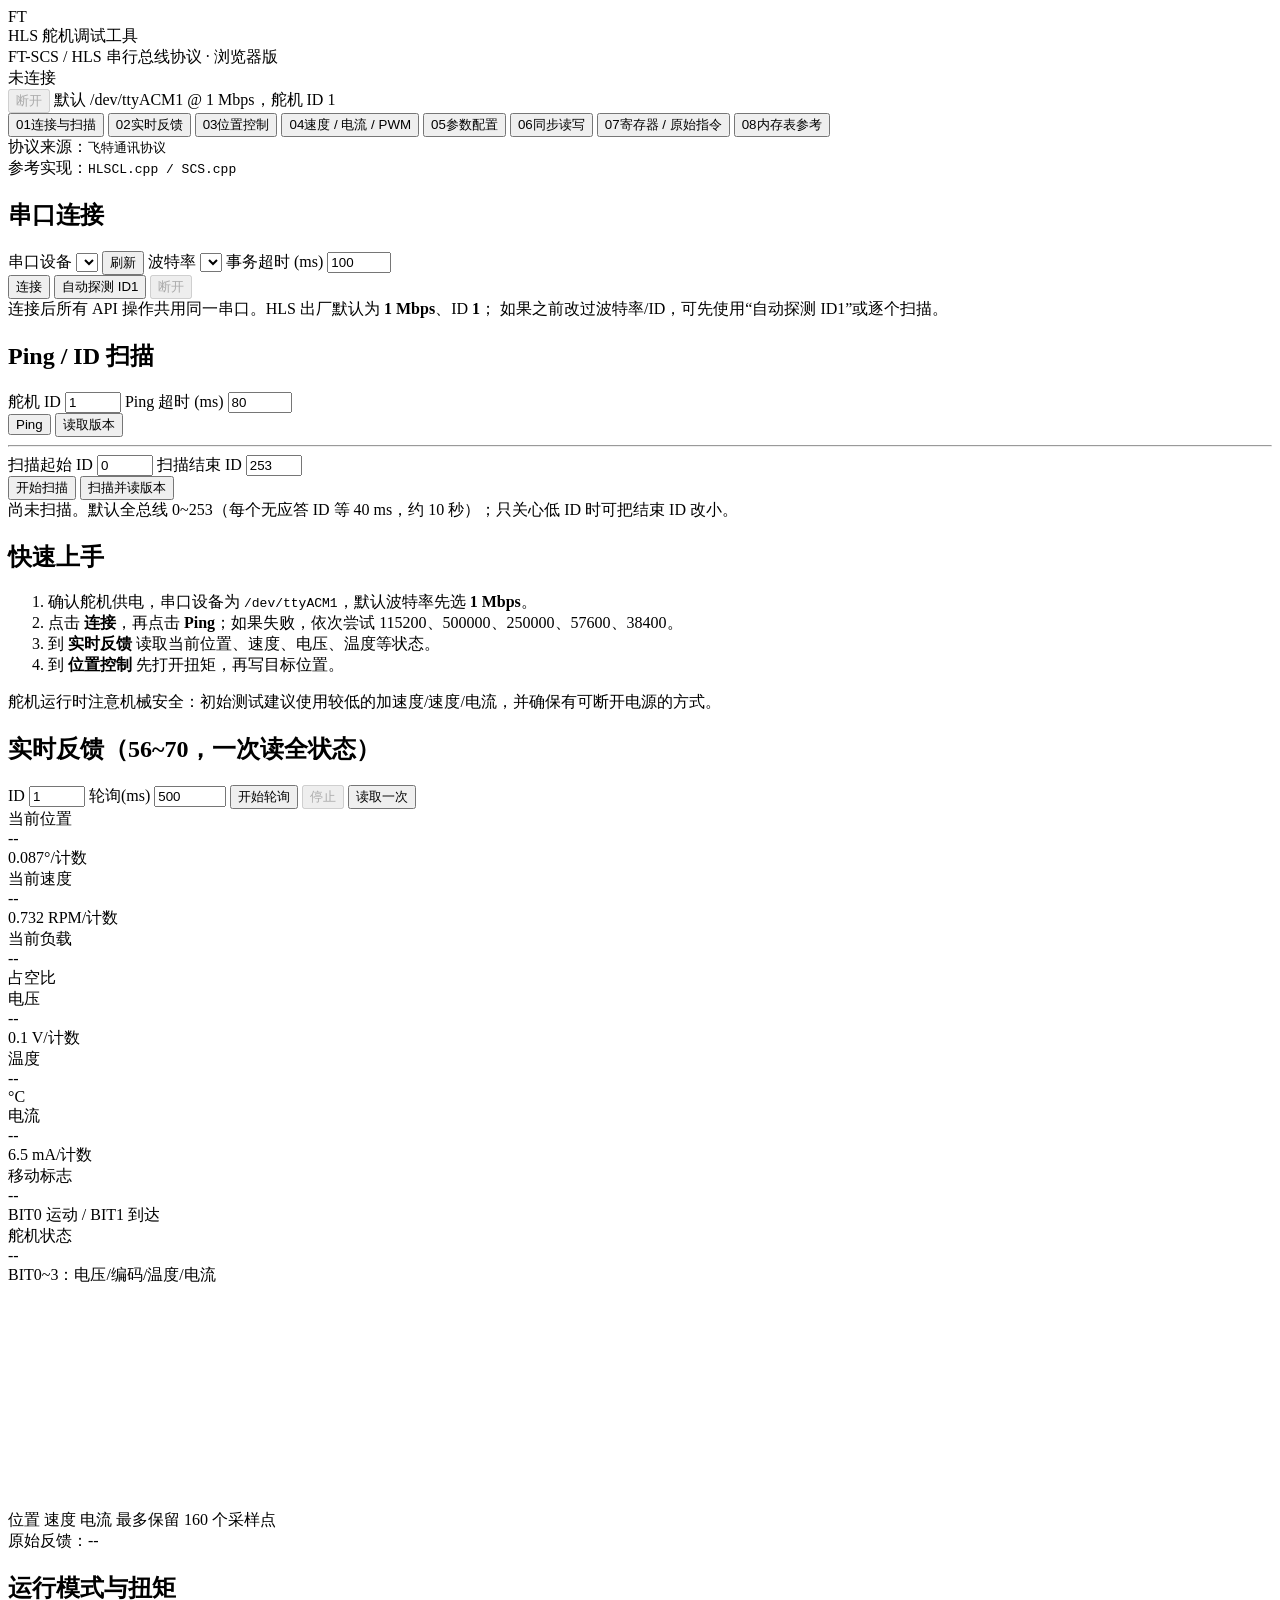
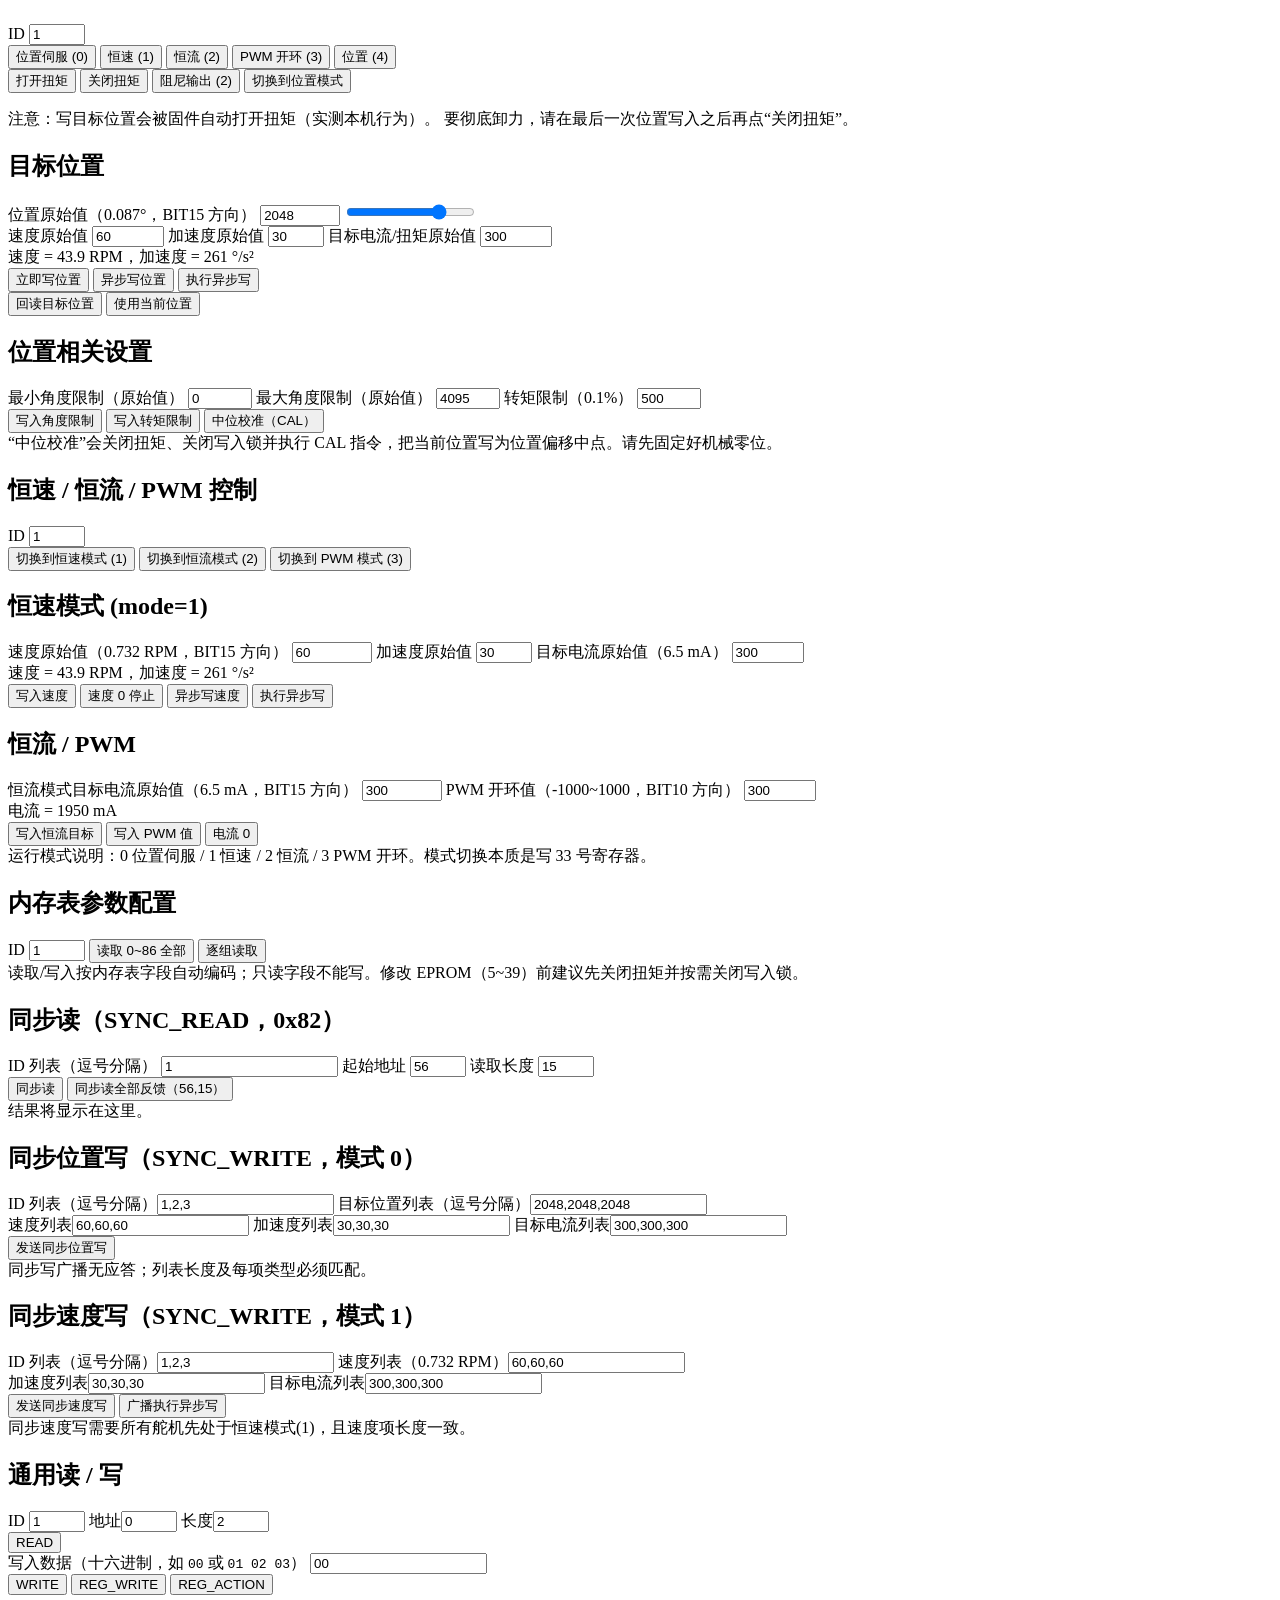
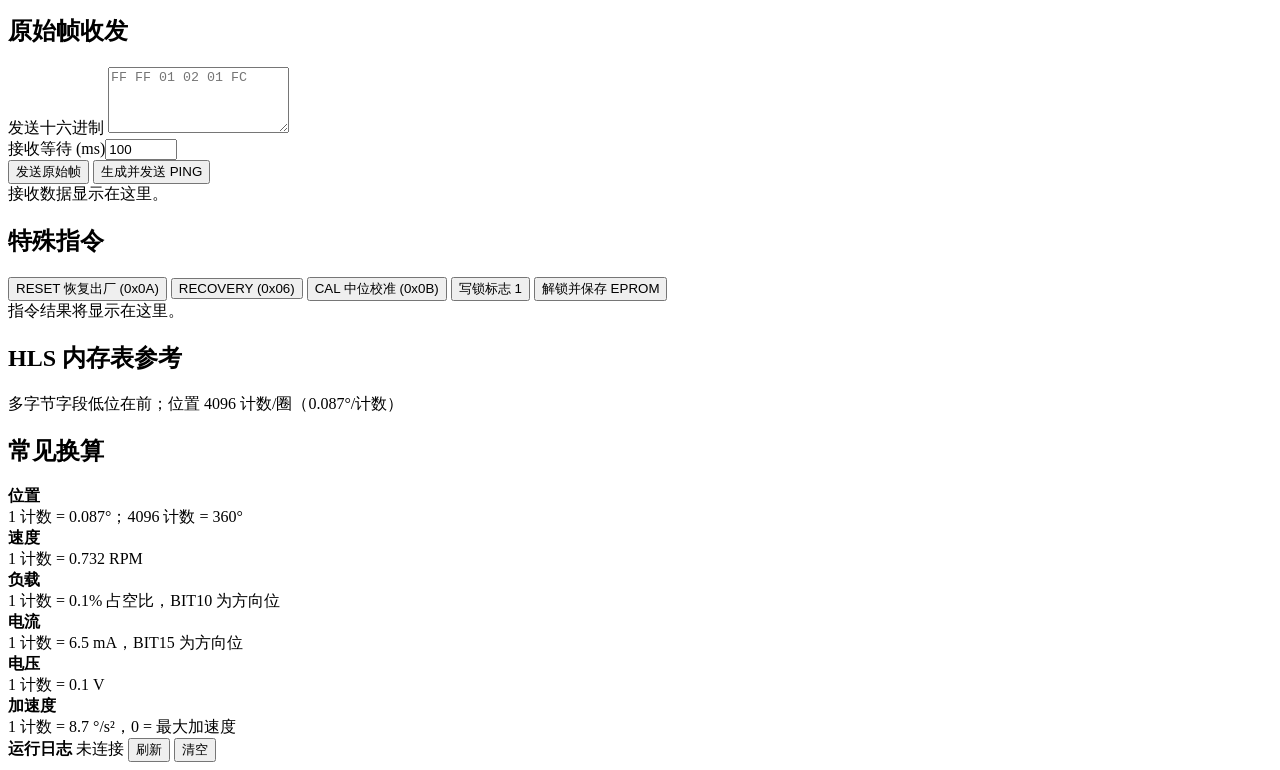
==== software/hls_servo_debugger/hls_debugger/static/index.html @ 5d1310e0 "Initial commit: Microduck reverse-engineered design" ====
<!doctype html>
<html lang="zh-CN">
<head>
  <meta charset="utf-8">
  <meta name="viewport" content="width=device-width, initial-scale=1">
  <title>飞特 HLS 舵机调试工具</title>
  <link rel="icon" href="data:,">
  <link rel="stylesheet" href="/static/style.css">
</head>
<body>
<header class="topbar">
  <div class="brand">
    <span class="brand-mark">FT</span>
    <div>
      <div class="brand-title">HLS 舵机调试工具</div>
      <div class="brand-sub">FT-SCS / HLS 串行总线协议 · 浏览器版</div>
    </div>
  </div>
  <div class="top-status">
    <span id="connDot" class="dot dot-off"></span>
    <span id="connText">未连接</span>
    <span id="connMeta" class="muted"></span>
  </div>
  <div class="top-actions">
    <button id="btnTopDisconnect" class="btn btn-ghost" disabled>断开</button>
    <span id="appHint" class="muted">默认 /dev/ttyACM1 @ 1 Mbps，舵机 ID 1</span>
  </div>
</header>

<div class="app-shell">
  <aside class="sidebar">
    <button class="nav-item active" data-tab="connection"><span>01</span>连接与扫描</button>
    <button class="nav-item" data-tab="feedback"><span>02</span>实时反馈</button>
    <button class="nav-item" data-tab="position"><span>03</span>位置控制</button>
    <button class="nav-item" data-tab="speed"><span>04</span>速度 / 电流 / PWM</button>
    <button class="nav-item" data-tab="params"><span>05</span>参数配置</button>
    <button class="nav-item" data-tab="sync"><span>06</span>同步读写</button>
    <button class="nav-item" data-tab="advanced"><span>07</span>寄存器 / 原始指令</button>
    <button class="nav-item" data-tab="memory"><span>08</span>内存表参考</button>
    <div class="sidebar-foot">
      <div>协议来源：<code>飞特通讯协议</code></div>
      <div>参考实现：<code>HLSCL.cpp / SCS.cpp</code></div>
    </div>
  </aside>

  <main class="main">
    <!-- 01 连接与扫描 -->
    <section id="tab-connection" class="tab-panel active">
      <div class="grid-2">
        <div class="card">
          <h2>串口连接</h2>
          <div class="form-grid">
            <label>串口设备
              <span class="inline-control">
                <select id="portSelect"></select>
                <button id="btnRefreshPorts" class="btn btn-small">刷新</button>
              </span>
            </label>
            <label>波特率
              <select id="baudSelect"></select>
            </label>
            <label>事务超时 (ms)
              <input id="timeoutMs" type="number" value="100" min="10" max="5000" step="10">
            </label>
          </div>
          <div class="button-row">
            <button id="btnConnect" class="btn btn-primary">连接</button>
            <button id="btnAutoDetect" class="btn">自动探测 ID1</button>
            <button id="btnDisconnect" class="btn btn-danger" disabled>断开</button>
          </div>
          <div class="hint">
            连接后所有 API 操作共用同一串口。HLS 出厂默认为 <b>1 Mbps</b>、ID <b>1</b>；
            如果之前改过波特率/ID，可先使用“自动探测 ID1”或逐个扫描。
          </div>
        </div>

        <div class="card">
          <h2>Ping / ID 扫描</h2>
          <div class="form-grid">
            <label>舵机 ID
              <input id="pingId" type="number" value="1" min="0" max="253">
            </label>
            <label>Ping 超时 (ms)
              <input id="pingTimeoutMs" type="number" value="80" min="10" max="2000">
            </label>
          </div>
          <div class="button-row">
            <button id="btnPing" class="btn btn-primary">Ping</button>
            <button id="btnReadVersion" class="btn">读取版本</button>
          </div>
          <hr>
          <div class="form-grid">
            <label>扫描起始 ID
              <input id="scanStart" type="number" value="0" min="0" max="253">
            </label>
            <label>扫描结束 ID
              <input id="scanEnd" type="number" value="253" min="0" max="253">
            </label>
          </div>
          <div class="button-row">
            <button id="btnScan" class="btn btn-primary">开始扫描</button>
            <button id="btnScanWithVersion" class="btn">扫描并读版本</button>
          </div>
          <div id="scanResult" class="result-box muted">尚未扫描。默认全总线 0~253（每个无应答 ID 等 40 ms，约 10 秒）；只关心低 ID 时可把结束 ID 改小。</div>
        </div>
      </div>

      <div class="card">
        <h2>快速上手</h2>
        <ol class="steps">
          <li>确认舵机供电，串口设备为 <code>/dev/ttyACM1</code>，默认波特率先选 <b>1 Mbps</b>。</li>
          <li>点击 <b>连接</b>，再点击 <b>Ping</b>；如果失败，依次尝试 115200、500000、250000、57600、38400。</li>
          <li>到 <b>实时反馈</b> 读取当前位置、速度、电压、温度等状态。</li>
          <li>到 <b>位置控制</b> 先打开扭矩，再写目标位置。</li>
        </ol>
        <div class="hint warn">
          舵机运行时注意机械安全：初始测试建议使用较低的加速度/速度/电流，并确保有可断开电源的方式。
        </div>
      </div>
    </section>

    <!-- 02 实时反馈 -->
    <section id="tab-feedback" class="tab-panel">
      <div class="card">
        <div class="card-head">
          <h2>实时反馈（56~70，一次读全状态）</h2>
          <div class="button-row compact">
            <label class="inline-label">ID <input id="feedbackId" type="number" value="1" min="0" max="253"></label>
            <label class="inline-label">轮询(ms) <input id="pollInterval" type="number" value="500" min="50" max="10000" step="50"></label>
            <button id="btnPollStart" class="btn btn-primary">开始轮询</button>
            <button id="btnPollStop" class="btn" disabled>停止</button>
            <button id="btnReadFeedback" class="btn">读取一次</button>
          </div>
        </div>

        <div class="metrics" id="feedbackMetrics">
          <div class="metric"><div class="metric-label">当前位置</div><div class="metric-value" id="fbPos">--</div><div class="metric-sub" id="fbPosSub">0.087°/计数</div></div>
          <div class="metric"><div class="metric-label">当前速度</div><div class="metric-value" id="fbSpeed">--</div><div class="metric-sub" id="fbSpeedSub">0.732 RPM/计数</div></div>
          <div class="metric"><div class="metric-label">当前负载</div><div class="metric-value" id="fbLoad">--</div><div class="metric-sub">占空比</div></div>
          <div class="metric"><div class="metric-label">电压</div><div class="metric-value" id="fbVoltage">--</div><div class="metric-sub">0.1 V/计数</div></div>
          <div class="metric"><div class="metric-label">温度</div><div class="metric-value" id="fbTemp">--</div><div class="metric-sub">°C</div></div>
          <div class="metric"><div class="metric-label">电流</div><div class="metric-value" id="fbCurrent">--</div><div class="metric-sub">6.5 mA/计数</div></div>
          <div class="metric"><div class="metric-label">移动标志</div><div class="metric-value" id="fbMoving">--</div><div class="metric-sub">BIT0 运动 / BIT1 到达</div></div>
          <div class="metric"><div class="metric-label">舵机状态</div><div class="metric-value" id="fbStatus">--</div><div class="metric-sub">BIT0~3：电压/编码/温度/电流</div></div>
        </div>

        <div class="chart-wrap">
          <canvas id="feedbackChart" width="900" height="220"></canvas>
          <div class="chart-legend">
            <span class="legend pos">位置</span>
            <span class="legend speed">速度</span>
            <span class="legend current">电流</span>
            <span class="muted" id="chartInfo">最多保留 160 个采样点</span>
          </div>
        </div>
        <div id="feedbackRaw" class="mono result-box">原始反馈：--</div>
      </div>
    </section>

    <!-- 03 位置控制 -->
    <section id="tab-position" class="tab-panel">
      <div class="card">
        <div class="card-head">
          <h2>运行模式与扭矩</h2>
          <label class="inline-label">ID <input id="posId" type="number" value="1" min="0" max="253"></label>
        </div>
        <div class="button-row">
          <button class="btn mode-btn active" data-pos-mode="0">位置伺服 (0)</button>
          <button class="btn mode-btn" data-pos-mode="1">恒速 (1)</button>
          <button class="btn mode-btn" data-pos-mode="2">恒流 (2)</button>
          <button class="btn mode-btn" data-pos-mode="3">PWM 开环 (3)</button>
          <button class="btn mode-btn" data-pos-mode="4" title="新固件位置模式；厂商内存表注明“位置模式 0 与模式 4 生效”">位置 (4)</button>
        </div>
        <div class="button-row">
          <button class="btn" id="btnTorqueOn">打开扭矩</button>
          <button class="btn" id="btnTorqueOff">关闭扭矩</button>
          <button class="btn" id="btnTorqueDamp">阻尼输出 (2)</button>
          <button class="btn" id="btnServoMode">切换到位置模式</button>
        </div>
        <p class="hint warn">注意：写目标位置会被固件自动打开扭矩（实测本机行为）。
          要彻底卸力，请在最后一次位置写入之后再点“关闭扭矩”。</p>
      </div>

      <div class="grid-2">
        <div class="card">
          <h2>目标位置</h2>
          <label>位置原始值（0.087°，BIT15 方向）
            <input id="posValue" type="number" value="2048" min="-32767" max="32767">
          </label>
          <input id="posSlider" type="range" min="-4095" max="4095" value="2048" step="1">
          <div class="form-grid">
            <label>速度原始值
              <input id="moveSpeed" type="number" value="60" min="0" max="65535">
            </label>
            <label>加速度原始值
              <input id="moveAcc" type="number" value="30" min="0" max="254">
            </label>
            <label>目标电流/扭矩原始值
              <input id="moveTorque" type="number" value="300" min="0" max="65535">
            </label>
          </div>
          <div class="derived" id="moveDerived">速度 = 43.9 RPM，加速度 = 261 °/s²</div>
          <div class="button-row">
            <button id="btnMove" class="btn btn-primary">立即写位置</button>
            <button id="btnRegMove" class="btn">异步写位置</button>
            <button id="btnRegAction" class="btn">执行异步写</button>
          </div>
          <div class="button-row">
            <button id="btnReadGoalPos" class="btn">回读目标位置</button>
            <button id="btnUsePresentPos" class="btn">使用当前位置</button>
          </div>
        </div>

        <div class="card">
          <h2>位置相关设置</h2>
          <div class="form-grid">
            <label>最小角度限制（原始值）
              <input id="minAngle" type="number" value="0" min="0" max="4094">
            </label>
            <label>最大角度限制（原始值）
              <input id="maxAngle" type="number" value="4095" min="1" max="4095">
            </label>
            <label>转矩限制（0.1%）
              <input id="torqueLimit" type="number" value="500" min="0" max="1000">
            </label>
          </div>
          <div class="button-row">
            <button id="btnWriteAngleLimits" class="btn">写入角度限制</button>
            <button id="btnWriteTorqueLimit" class="btn">写入转矩限制</button>
            <button id="btnCalibrate" class="btn btn-danger">中位校准（CAL）</button>
          </div>
          <div class="hint warn">
            “中位校准”会关闭扭矩、关闭写入锁并执行 CAL 指令，把当前位置写为位置偏移中点。请先固定好机械零位。
          </div>
        </div>
      </div>
    </section>

    <!-- 04 速度 / 电流 / PWM -->
    <section id="tab-speed" class="tab-panel">
      <div class="card">
        <div class="card-head">
          <h2>恒速 / 恒流 / PWM 控制</h2>
          <label class="inline-label">ID <input id="speedId" type="number" value="1" min="0" max="253"></label>
        </div>
        <div class="button-row">
          <button class="btn" id="btnWheelMode">切换到恒速模式 (1)</button>
          <button class="btn" id="btnEleMode">切换到恒流模式 (2)</button>
          <button class="btn" id="btnPwmMode">切换到 PWM 模式 (3)</button>
        </div>
      </div>

      <div class="grid-2">
        <div class="card">
          <h2>恒速模式 (mode=1)</h2>
          <div class="form-grid">
            <label>速度原始值（0.732 RPM，BIT15 方向）
              <input id="wheelSpeed" type="number" value="60" min="-32767" max="32767">
            </label>
            <label>加速度原始值
              <input id="wheelAcc" type="number" value="30" min="0" max="254">
            </label>
            <label>目标电流原始值（6.5 mA）
              <input id="wheelTorque" type="number" value="300" min="0" max="65535">
            </label>
          </div>
          <div class="derived" id="wheelDerived">速度 = 43.9 RPM，加速度 = 261 °/s²</div>
          <div class="button-row">
            <button id="btnWheelWrite" class="btn btn-primary">写入速度</button>
            <button id="btnWheelStop" class="btn">速度 0 停止</button>
            <button id="btnWheelReg" class="btn">异步写速度</button>
            <button id="btnWheelAction" class="btn">执行异步写</button>
          </div>
        </div>

        <div class="card">
          <h2>恒流 / PWM</h2>
          <div class="form-grid">
            <label>恒流模式目标电流原始值（6.5 mA，BIT15 方向）
              <input id="eleTorque" type="number" value="300" min="-32767" max="32767">
            </label>
            <label>PWM 开环值（-1000~1000，BIT10 方向）
              <input id="pwmValue" type="number" value="300" min="-1000" max="1000">
            </label>
          </div>
          <div class="derived" id="eleDerived">电流 = 1950 mA</div>
          <div class="button-row">
            <button id="btnEleWrite" class="btn btn-primary">写入恒流目标</button>
            <button id="btnPwmWrite" class="btn btn-primary">写入 PWM 值</button>
            <button id="btnEleStop" class="btn">电流 0</button>
          </div>
          <div class="hint">
            运行模式说明：0 位置伺服 / 1 恒速 / 2 恒流 / 3 PWM 开环。模式切换本质是写 33 号寄存器。
          </div>
        </div>
      </div>
    </section>

    <!-- 05 参数配置 -->
    <section id="tab-params" class="tab-panel">
      <div class="card">
        <div class="card-head">
          <h2>内存表参数配置</h2>
          <div class="button-row compact">
            <label class="inline-label">ID <input id="paramId" type="number" value="1" min="0" max="253"></label>
            <button id="btnReadAllMemory" class="btn btn-primary">读取 0~86 全部</button>
            <button id="btnReadAllParams" class="btn">逐组读取</button>
          </div>
        </div>
        <div class="hint">
          读取/写入按内存表字段自动编码；只读字段不能写。修改 EPROM（5~39）前建议先关闭扭矩并按需关闭写入锁。
        </div>
        <div id="paramGroups"></div>
      </div>
    </section>

    <!-- 06 同步读写 -->
    <section id="tab-sync" class="tab-panel">
      <div class="card">
        <h2>同步读（SYNC_READ，0x82）</h2>
        <div class="form-grid">
          <label>ID 列表（逗号分隔）
            <input id="syncReadIds" value="1">
          </label>
          <label>起始地址
            <input id="syncReadAddr" type="number" value="56" min="0" max="255">
          </label>
          <label>读取长度
            <input id="syncReadLen" type="number" value="15" min="1" max="250">
          </label>
        </div>
        <div class="button-row">
          <button id="btnSyncRead" class="btn btn-primary">同步读</button>
          <button id="btnSyncReadFeedback" class="btn">同步读全部反馈（56,15）</button>
        </div>
        <div id="syncReadResult" class="result-box mono">结果将显示在这里。</div>
      </div>

      <div class="grid-2">
        <div class="card">
          <h2>同步位置写（SYNC_WRITE，模式 0）</h2>
          <label>ID 列表（逗号分隔）<input id="syncMoveIds" value="1,2,3"></label>
          <label>目标位置列表（逗号分隔）<input id="syncMovePositions" value="2048,2048,2048"></label>
          <div class="form-grid">
            <label>速度列表<input id="syncMoveSpeeds" value="60,60,60"></label>
            <label>加速度列表<input id="syncMoveAccs" value="30,30,30"></label>
            <label>目标电流列表<input id="syncMoveTorques" value="300,300,300"></label>
          </div>
          <div class="button-row">
            <button id="btnSyncMove" class="btn btn-primary">发送同步位置写</button>
          </div>
          <div class="hint">同步写广播无应答；列表长度及每项类型必须匹配。</div>
        </div>

        <div class="card">
          <h2>同步速度写（SYNC_WRITE，模式 1）</h2>
          <label>ID 列表（逗号分隔）<input id="syncWheelIds" value="1,2,3"></label>
          <label>速度列表（0.732 RPM）<input id="syncWheelSpeeds" value="60,60,60"></label>
          <div class="form-grid">
            <label>加速度列表<input id="syncWheelAccs" value="30,30,30"></label>
            <label>目标电流列表<input id="syncWheelTorques" value="300,300,300"></label>
          </div>
          <div class="button-row">
            <button id="btnSyncWheel" class="btn btn-primary">发送同步速度写</button>
            <button id="btnBroadcastAction" class="btn">广播执行异步写</button>
          </div>
          <div class="hint">同步速度写需要所有舵机先处于恒速模式(1)，且速度项长度一致。</div>
        </div>
      </div>
    </section>

    <!-- 07 高级指令 -->
    <section id="tab-advanced" class="tab-panel">
      <div class="grid-2">
        <div class="card">
          <h2>通用读 / 写</h2>
          <div class="form-grid">
            <label>ID <input id="advId" type="number" value="1" min="0" max="253"></label>
            <label>地址<input id="advAddr" type="number" value="0" min="0" max="255"></label>
            <label>长度<input id="advLen" type="number" value="2" min="1" max="250"></label>
          </div>
          <div class="button-row">
            <button id="btnAdvRead" class="btn btn-primary">READ</button>
          </div>
          <label>写入数据（十六进制，如 <code>00</code> 或 <code>01 02 03</code>）
            <input id="advWriteData" value="00">
          </label>
          <div class="button-row">
            <button id="btnAdvWrite" class="btn">WRITE</button>
            <button id="btnAdvRegWrite" class="btn">REG_WRITE</button>
            <button id="btnAdvRegAction" class="btn">REG_ACTION</button>
          </div>
        </div>

        <div class="card">
          <h2>原始帧收发</h2>
          <label>发送十六进制
            <textarea id="rawTx" rows="4" placeholder="FF FF 01 02 01 FC"></textarea>
          </label>
          <div class="form-grid">
            <label>接收等待 (ms)<input id="rawWait" type="number" value="100" min="1" max="10000"></label>
          </div>
          <div class="button-row">
            <button id="btnRawSend" class="btn btn-primary">发送原始帧</button>
            <button id="btnRawPing" class="btn">生成并发送 PING</button>
          </div>
          <div id="rawResult" class="result-box mono">接收数据显示在这里。</div>
        </div>
      </div>

      <div class="card">
        <h2>特殊指令</h2>
        <div class="button-row">
          <button id="btnAdvReset" class="btn btn-danger">RESET 恢复出厂 (0x0A)</button>
          <button id="btnAdvRecovery" class="btn">RECOVERY (0x06)</button>
          <button id="btnAdvCal" class="btn btn-danger">CAL 中位校准 (0x0B)</button>
          <button id="btnAdvLock" class="btn">写锁标志 1</button>
          <button id="btnAdvUnlock" class="btn">解锁并保存 EPROM</button>
        </div>
        <div id="advCommandResult" class="result-box mono">指令结果将显示在这里。</div>
      </div>
    </section>

    <!-- 08 内存表参考 -->
    <section id="tab-memory" class="tab-panel">
      <div class="card">
        <div class="card-head">
          <h2>HLS 内存表参考</h2>
          <span class="muted">多字节字段低位在前；位置 4096 计数/圈（0.087°/计数）</span>
        </div>
        <div id="memoryTableWrap" class="table-wrap"></div>
      </div>
      <div class="card">
        <h2>常见换算</h2>
        <div class="kv-grid">
          <div><b>位置</b><br>1 计数 = 0.087°；4096 计数 = 360°</div>
          <div><b>速度</b><br>1 计数 = 0.732 RPM</div>
          <div><b>负载</b><br>1 计数 = 0.1% 占空比，BIT10 为方向位</div>
          <div><b>电流</b><br>1 计数 = 6.5 mA，BIT15 为方向位</div>
          <div><b>电压</b><br>1 计数 = 0.1 V</div>
          <div><b>加速度</b><br>1 计数 = 8.7 °/s²，0 = 最大加速度</div>
        </div>
      </div>
    </section>
  </main>
</div>

<div class="log-panel">
  <div class="log-head">
    <b>运行日志</b>
    <span id="logStatus" class="muted">未连接</span>
    <span class="spacer"></span>
    <button id="btnLogRefresh" class="btn btn-small">刷新</button>
    <button id="btnLogClear" class="btn btn-small">清空</button>
  </div>
  <div id="logList" class="log-list mono"></div>
</div>

<div id="toast" class="toast"></div>
<script src="/static/app.js"></script>
</body>
</html>
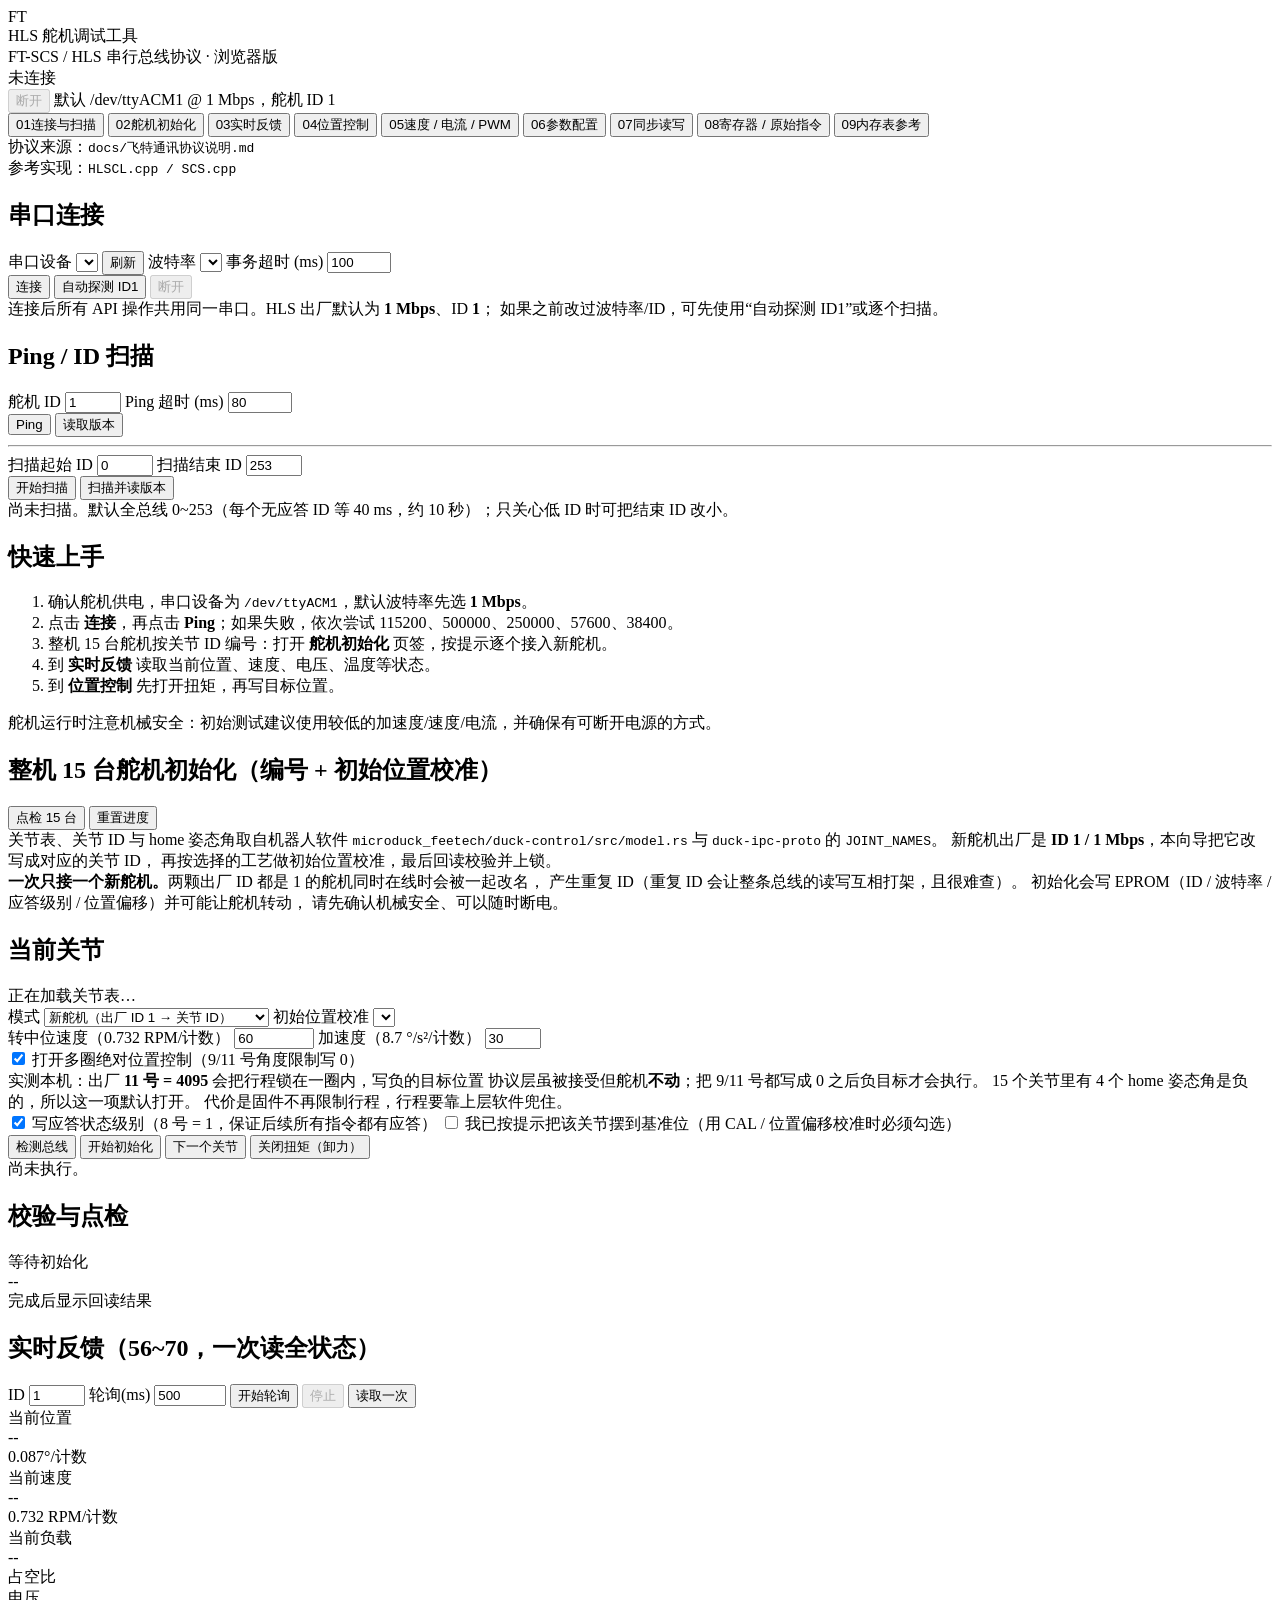
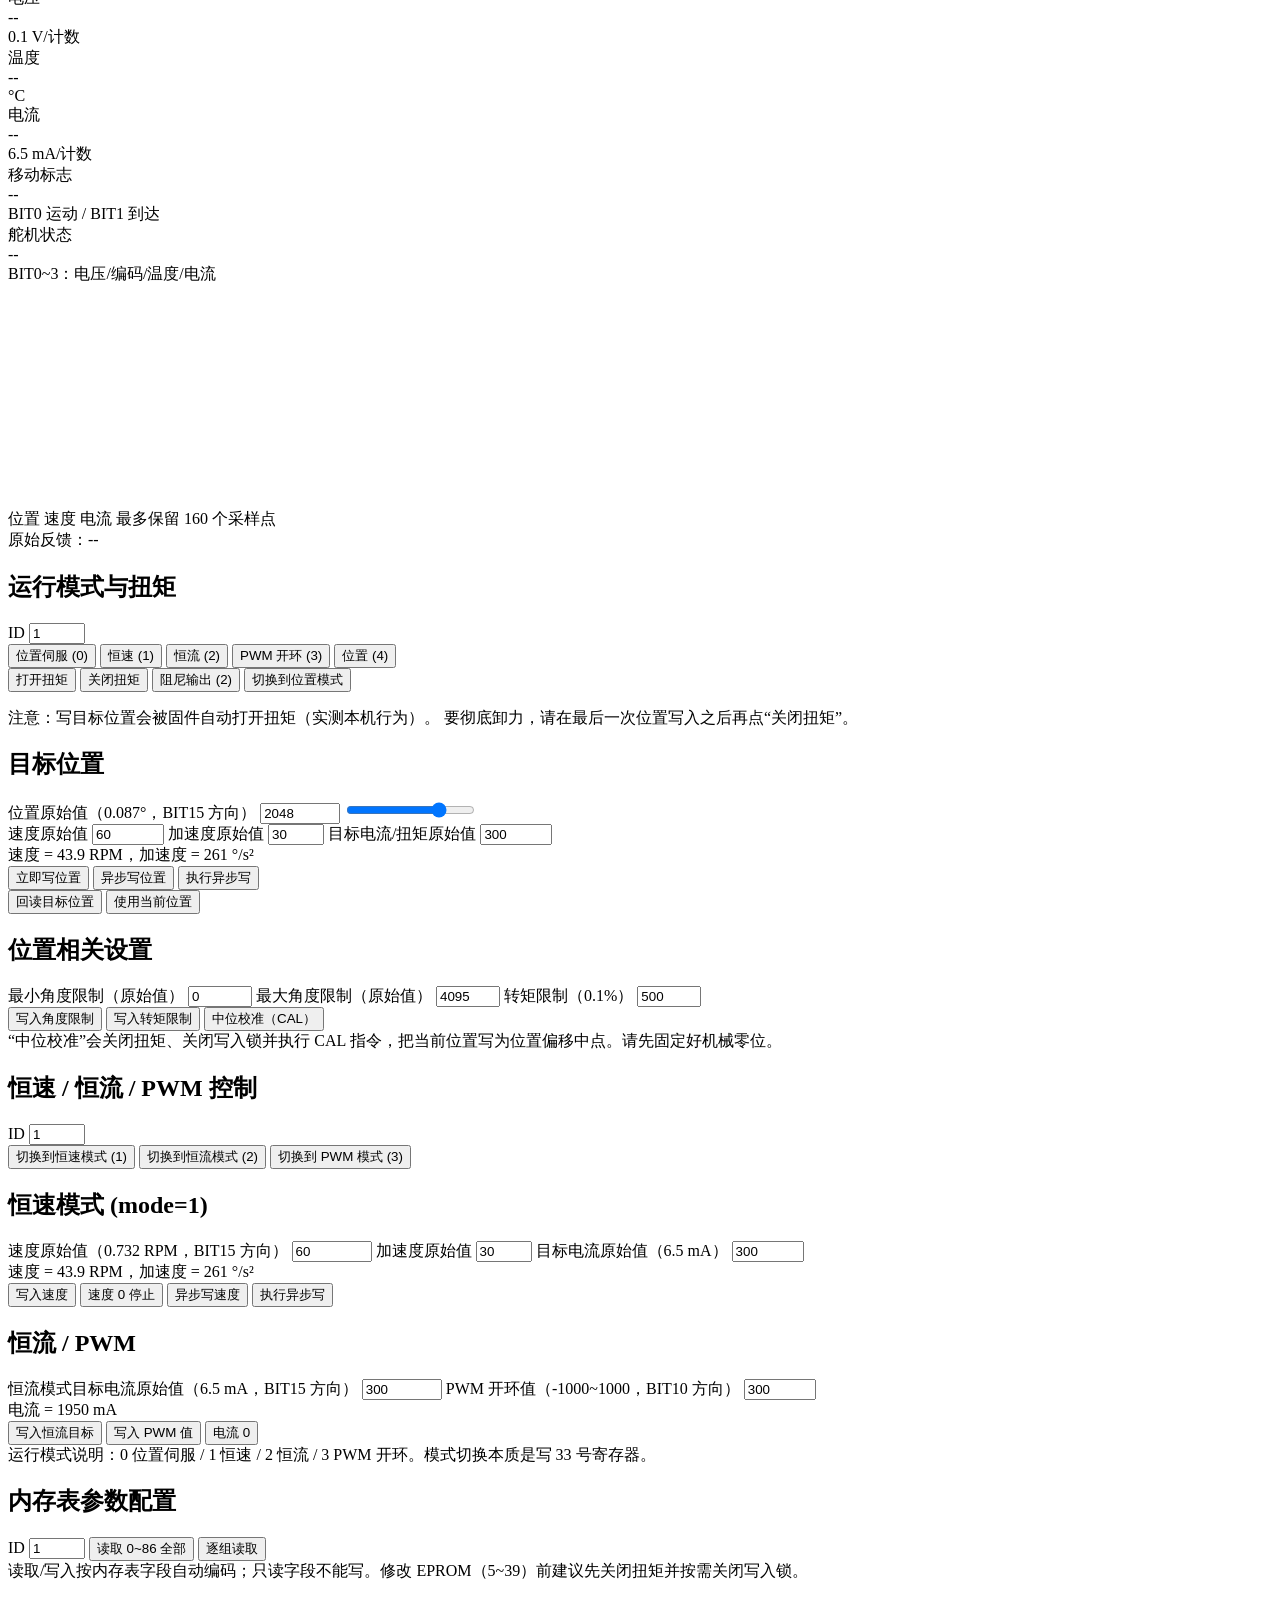
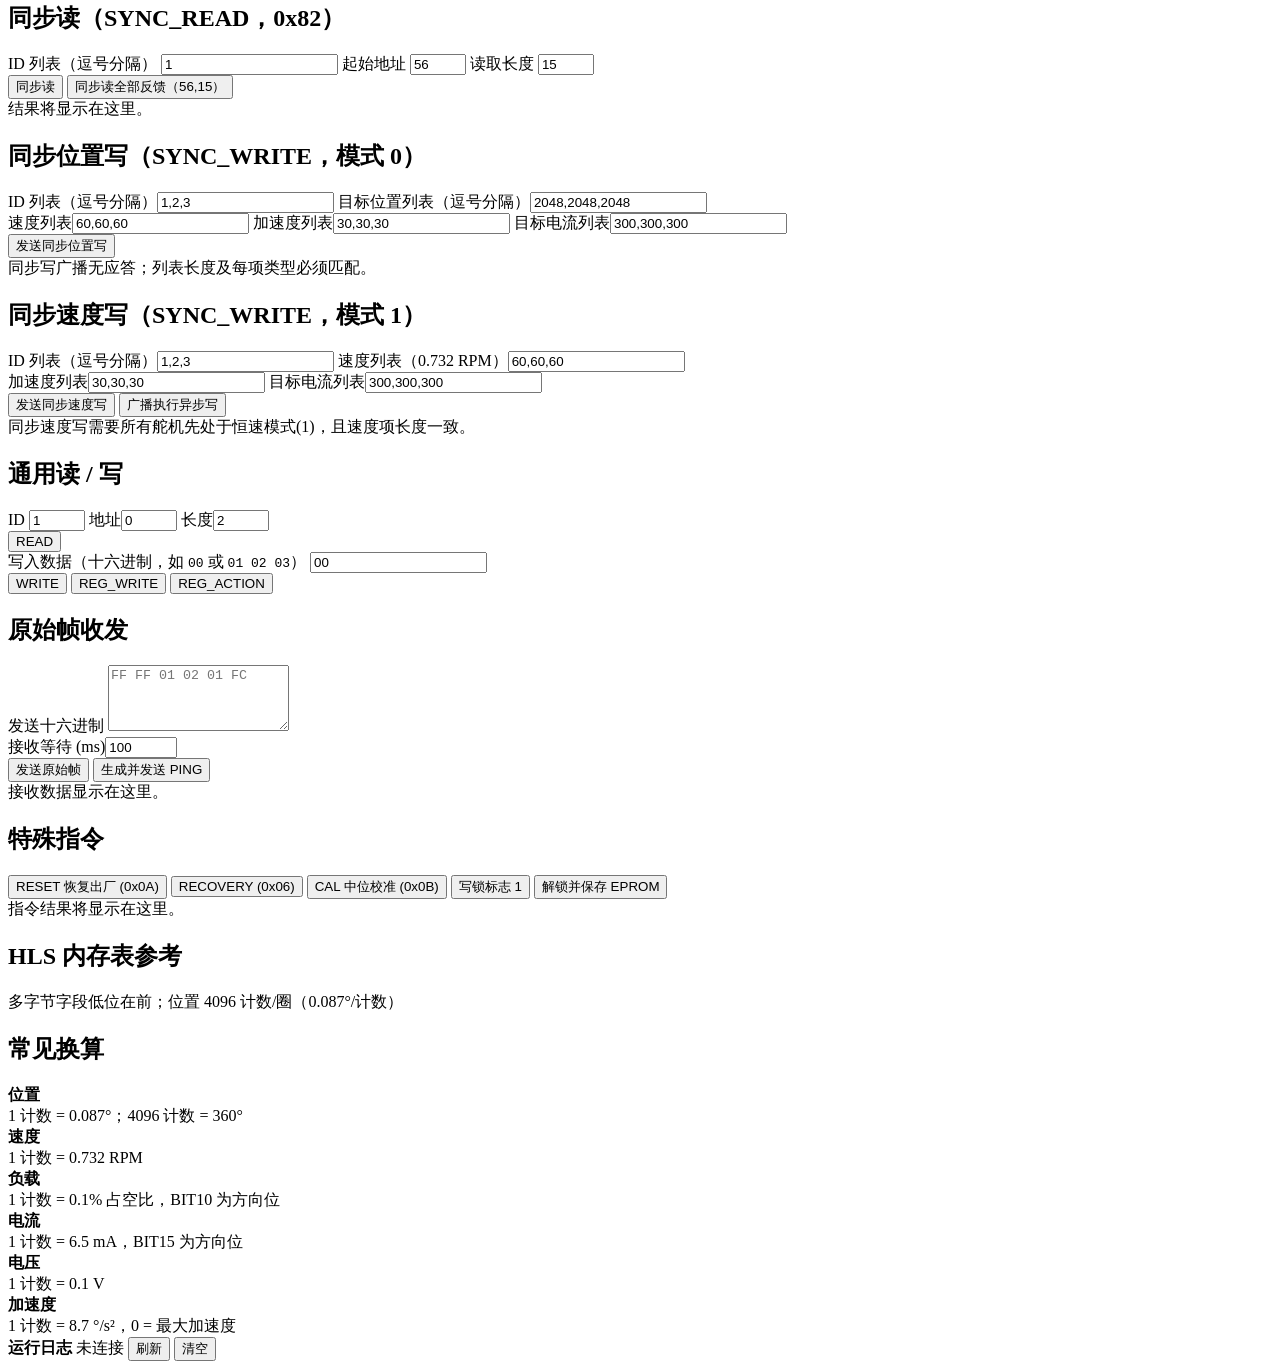
==== commit 5938fe7c: "更新支持批量初始化舵机" ====
--- a/software/hls_servo_debugger/hls_debugger/static/index.html
+++ b/software/hls_servo_debugger/hls_debugger/static/index.html
@@ -30,15 +30,16 @@
 <div class="app-shell">
   <aside class="sidebar">
     <button class="nav-item active" data-tab="connection"><span>01</span>连接与扫描</button>
-    <button class="nav-item" data-tab="feedback"><span>02</span>实时反馈</button>
-    <button class="nav-item" data-tab="position"><span>03</span>位置控制</button>
-    <button class="nav-item" data-tab="speed"><span>04</span>速度 / 电流 / PWM</button>
-    <button class="nav-item" data-tab="params"><span>05</span>参数配置</button>
-    <button class="nav-item" data-tab="sync"><span>06</span>同步读写</button>
-    <button class="nav-item" data-tab="advanced"><span>07</span>寄存器 / 原始指令</button>
-    <button class="nav-item" data-tab="memory"><span>08</span>内存表参考</button>
+    <button class="nav-item" data-tab="provision"><span>02</span>舵机初始化</button>
+    <button class="nav-item" data-tab="feedback"><span>03</span>实时反馈</button>
+    <button class="nav-item" data-tab="position"><span>04</span>位置控制</button>
+    <button class="nav-item" data-tab="speed"><span>05</span>速度 / 电流 / PWM</button>
+    <button class="nav-item" data-tab="params"><span>06</span>参数配置</button>
+    <button class="nav-item" data-tab="sync"><span>07</span>同步读写</button>
+    <button class="nav-item" data-tab="advanced"><span>08</span>寄存器 / 原始指令</button>
+    <button class="nav-item" data-tab="memory"><span>09</span>内存表参考</button>
     <div class="sidebar-foot">
-      <div>协议来源：<code>飞特通讯协议</code></div>
+      <div>协议来源：<code>docs/飞特通讯协议说明.md</code></div>
       <div>参考实现：<code>HLSCL.cpp / SCS.cpp</code></div>
     </div>
   </aside>
@@ -110,6 +111,7 @@
         <ol class="steps">
           <li>确认舵机供电，串口设备为 <code>/dev/ttyACM1</code>，默认波特率先选 <b>1 Mbps</b>。</li>
           <li>点击 <b>连接</b>，再点击 <b>Ping</b>；如果失败，依次尝试 115200、500000、250000、57600、38400。</li>
+          <li>整机 15 台舵机按关节 ID 编号：打开 <b>舵机初始化</b> 页签，按提示逐个接入新舵机。</li>
           <li>到 <b>实时反馈</b> 读取当前位置、速度、电压、温度等状态。</li>
           <li>到 <b>位置控制</b> 先打开扭矩，再写目标位置。</li>
         </ol>
@@ -119,7 +121,98 @@
       </div>
     </section>
 
-    <!-- 02 实时反馈 -->
+    <!-- 02 舵机初始化 -->
+    <section id="tab-provision" class="tab-panel">
+      <div class="card">
+        <div class="card-head">
+          <h2>整机 15 台舵机初始化（编号 + 初始位置校准）</h2>
+          <div class="button-row compact">
+            <button id="btnProvCensus" class="btn">点检 15 台</button>
+            <button id="btnProvReset" class="btn btn-small">重置进度</button>
+          </div>
+        </div>
+        <div class="hint">
+          关节表、关节 ID 与 home 姿态角取自机器人软件
+          <code>microduck_feetech/duck-control/src/model.rs</code> 与
+          <code>duck-ipc-proto</code> 的 <code>JOINT_NAMES</code>。
+          新舵机出厂是 <b>ID 1 / 1 Mbps</b>，本向导把它改写成对应的关节 ID，
+          再按选择的工艺做初始位置校准，最后回读校验并上锁。
+        </div>
+        <div class="hint warn">
+          <b>一次只接一个新舵机。</b>两颗出厂 ID 都是 1 的舵机同时在线时会被一起改名，
+          产生重复 ID（重复 ID 会让整条总线的读写互相打架，且很难查）。
+          初始化会写 EPROM（ID / 波特率 / 应答级别 / 位置偏移）并可能让舵机转动，
+          请先确认机械安全、可以随时断电。
+        </div>
+        <div id="provProgress" class="prov-progress"></div>
+      </div>
+
+      <div class="grid-2">
+        <div class="card">
+          <h2>当前关节</h2>
+          <div id="provStep" class="prov-step">正在加载关节表…</div>
+
+          <div class="form-grid">
+            <label>模式
+              <select id="provMode">
+                <option value="fresh">新舵机（出厂 ID 1 → 关节 ID）</option>
+                <option value="reinit">重新初始化（目标 ID 已经在线上）</option>
+              </select>
+            </label>
+            <label>初始位置校准
+              <select id="provCalibrate"></select>
+            </label>
+          </div>
+          <div id="provCalibrateDesc" class="hint"></div>
+
+          <div class="form-grid">
+            <label>转中位速度（0.732 RPM/计数）
+              <input id="provSpeed" type="number" value="60" min="-32767" max="32767">
+            </label>
+            <label>加速度（8.7 °/s²/计数）
+              <input id="provAcc" type="number" value="30" min="0" max="254">
+            </label>
+          </div>
+
+          <label class="check-row">
+            <input id="provMultiturn" type="checkbox" checked>
+            打开多圈绝对位置控制（9/11 号角度限制写 0）
+          </label>
+          <div class="hint warn" id="provMultiturnNote">
+            实测本机：出厂 <b>11 号 = 4095</b> 会把行程锁在一圈内，写负的目标位置
+            协议层虽被接受但舵机<b>不动</b>；把 9/11 号都写成 0 之后负目标才会执行。
+            15 个关节里有 4 个 home 姿态角是负的，所以这一项默认打开。
+            代价是固件不再限制行程，行程要靠上层软件兜住。
+          </div>
+          <label class="check-row">
+            <input id="provResponseLevel" type="checkbox" checked>
+            写应答状态级别（8 号 = 1，保证后续所有指令都有应答）
+          </label>
+          <label class="check-row">
+            <input id="provReference" type="checkbox">
+            我已按提示把该关节摆到基准位（用 CAL / 位置偏移校准时必须勾选）
+          </label>
+
+          <div class="button-row">
+            <button id="btnProvCheck" class="btn">检测总线</button>
+            <button id="btnProvRun" class="btn btn-primary">开始初始化</button>
+            <button id="btnProvNext" class="btn">下一个关节</button>
+            <button id="btnProvTorqueOff" class="btn">关闭扭矩（卸力）</button>
+          </div>
+          <div id="provResult" class="result-box muted">尚未执行。</div>
+        </div>
+
+        <div class="card">
+          <h2>校验与点检</h2>
+          <div id="provSnapshot" class="metrics">
+            <div class="metric"><div class="metric-label">等待初始化</div><div class="metric-value">--</div><div class="metric-sub">完成后显示回读结果</div></div>
+          </div>
+          <div id="provCensus" class="table-wrap"></div>
+        </div>
+      </div>
+    </section>
+
+    <!-- 03 实时反馈 -->
     <section id="tab-feedback" class="tab-panel">
       <div class="card">
         <div class="card-head">
@@ -157,7 +250,7 @@
       </div>
     </section>
 
-    <!-- 03 位置控制 -->
+    <!-- 04 位置控制 -->
     <section id="tab-position" class="tab-panel">
       <div class="card">
         <div class="card-head">
@@ -236,7 +329,7 @@
       </div>
     </section>
 
-    <!-- 04 速度 / 电流 / PWM -->
+    <!-- 05 速度 / 电流 / PWM -->
     <section id="tab-speed" class="tab-panel">
       <div class="card">
         <div class="card-head">
@@ -296,7 +389,7 @@
       </div>
     </section>
 
-    <!-- 05 参数配置 -->
+    <!-- 06 参数配置 -->
     <section id="tab-params" class="tab-panel">
       <div class="card">
         <div class="card-head">
@@ -314,7 +407,7 @@
       </div>
     </section>
 
-    <!-- 06 同步读写 -->
+    <!-- 07 同步读写 -->
     <section id="tab-sync" class="tab-panel">
       <div class="card">
         <h2>同步读（SYNC_READ，0x82）</h2>
@@ -369,7 +462,7 @@
       </div>
     </section>
 
-    <!-- 07 高级指令 -->
+    <!-- 08 高级指令 -->
     <section id="tab-advanced" class="tab-panel">
       <div class="grid-2">
         <div class="card">
@@ -421,7 +514,7 @@
       </div>
     </section>
 
-    <!-- 08 内存表参考 -->
+    <!-- 09 内存表参考 -->
     <section id="tab-memory" class="tab-panel">
       <div class="card">
         <div class="card-head">
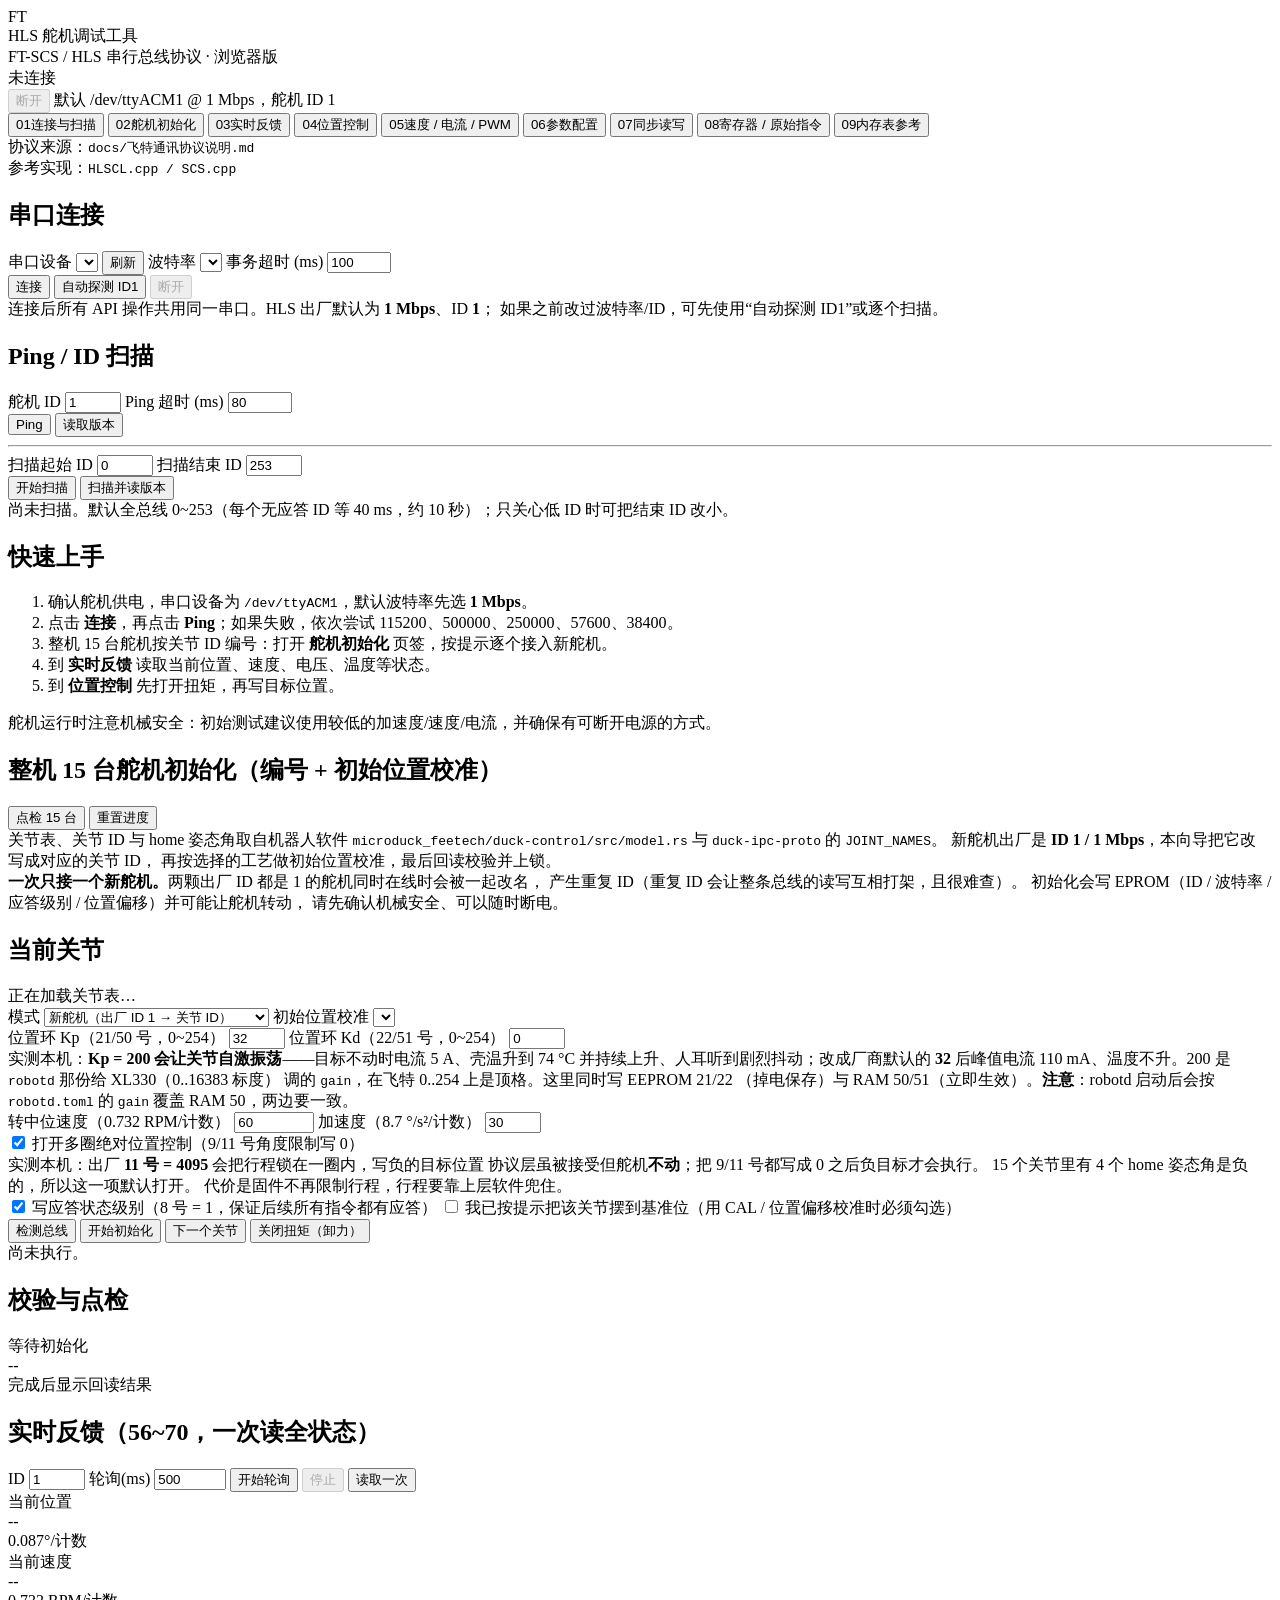
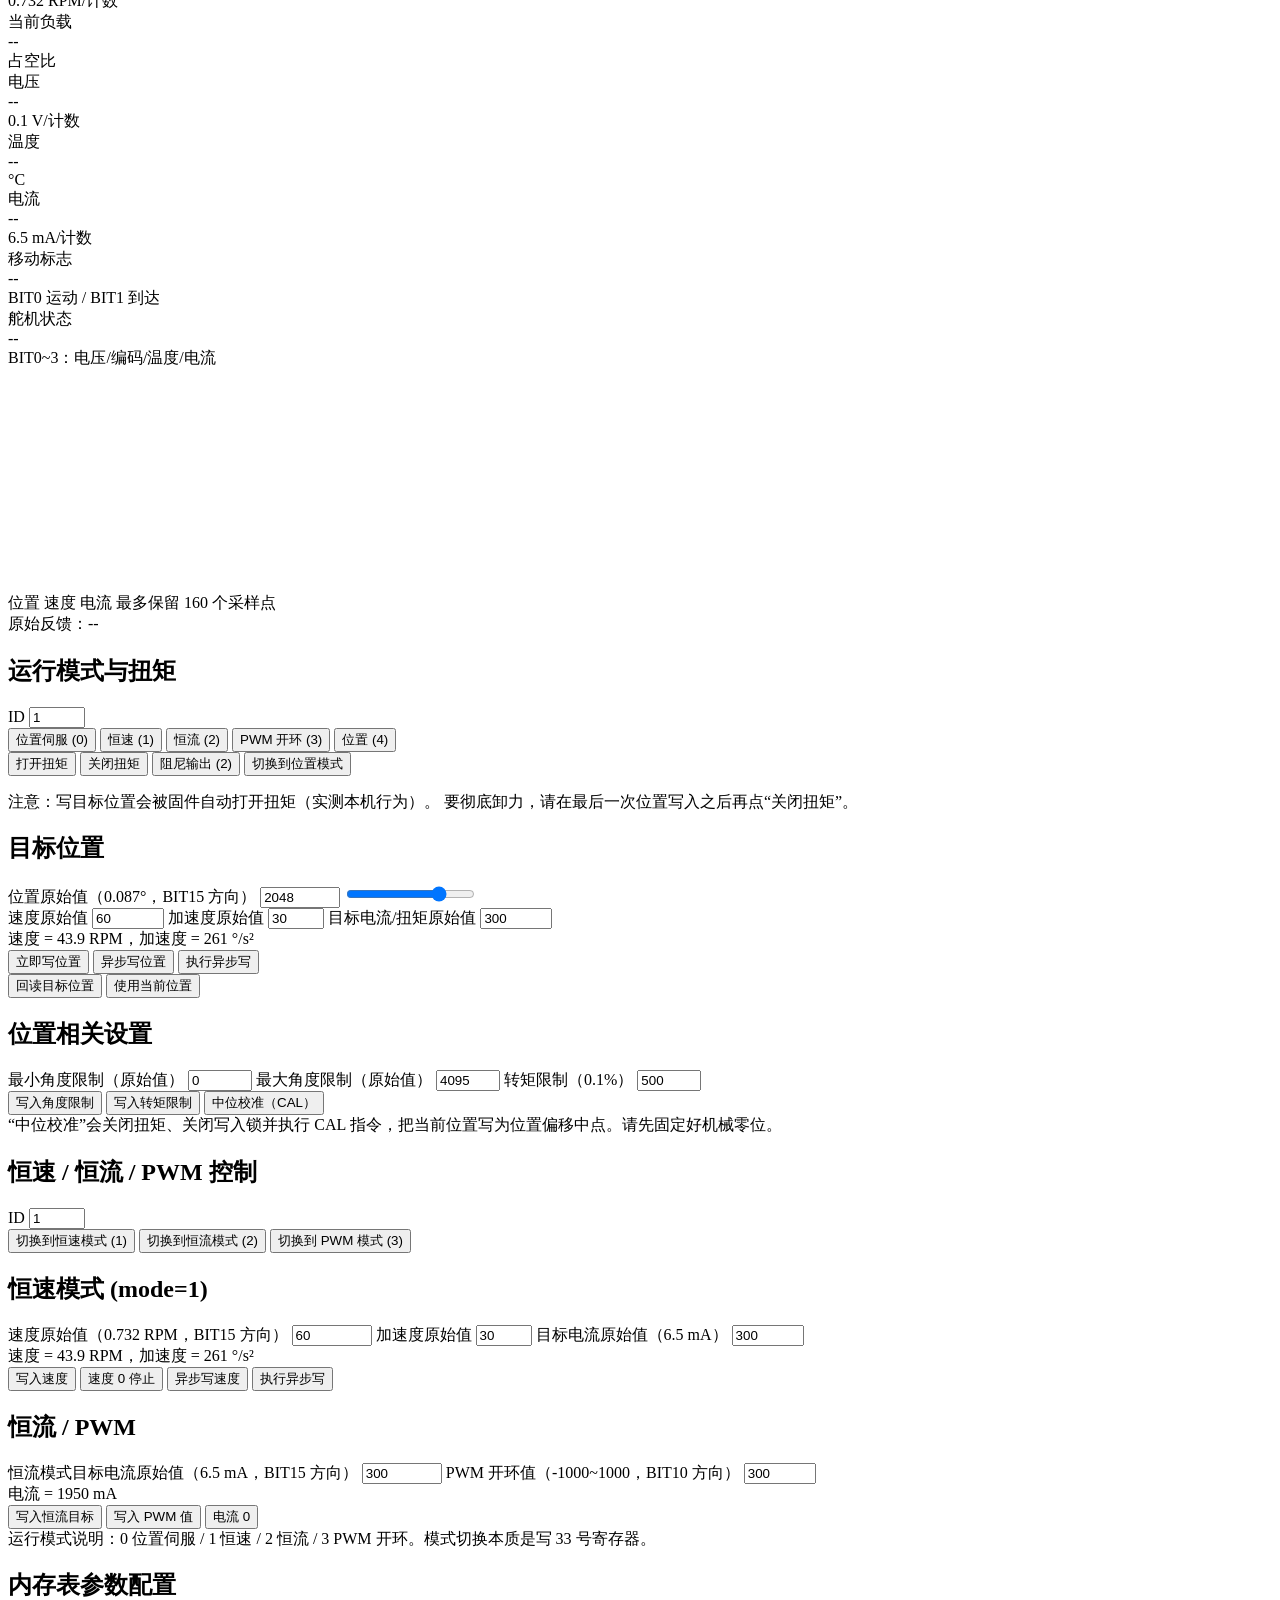
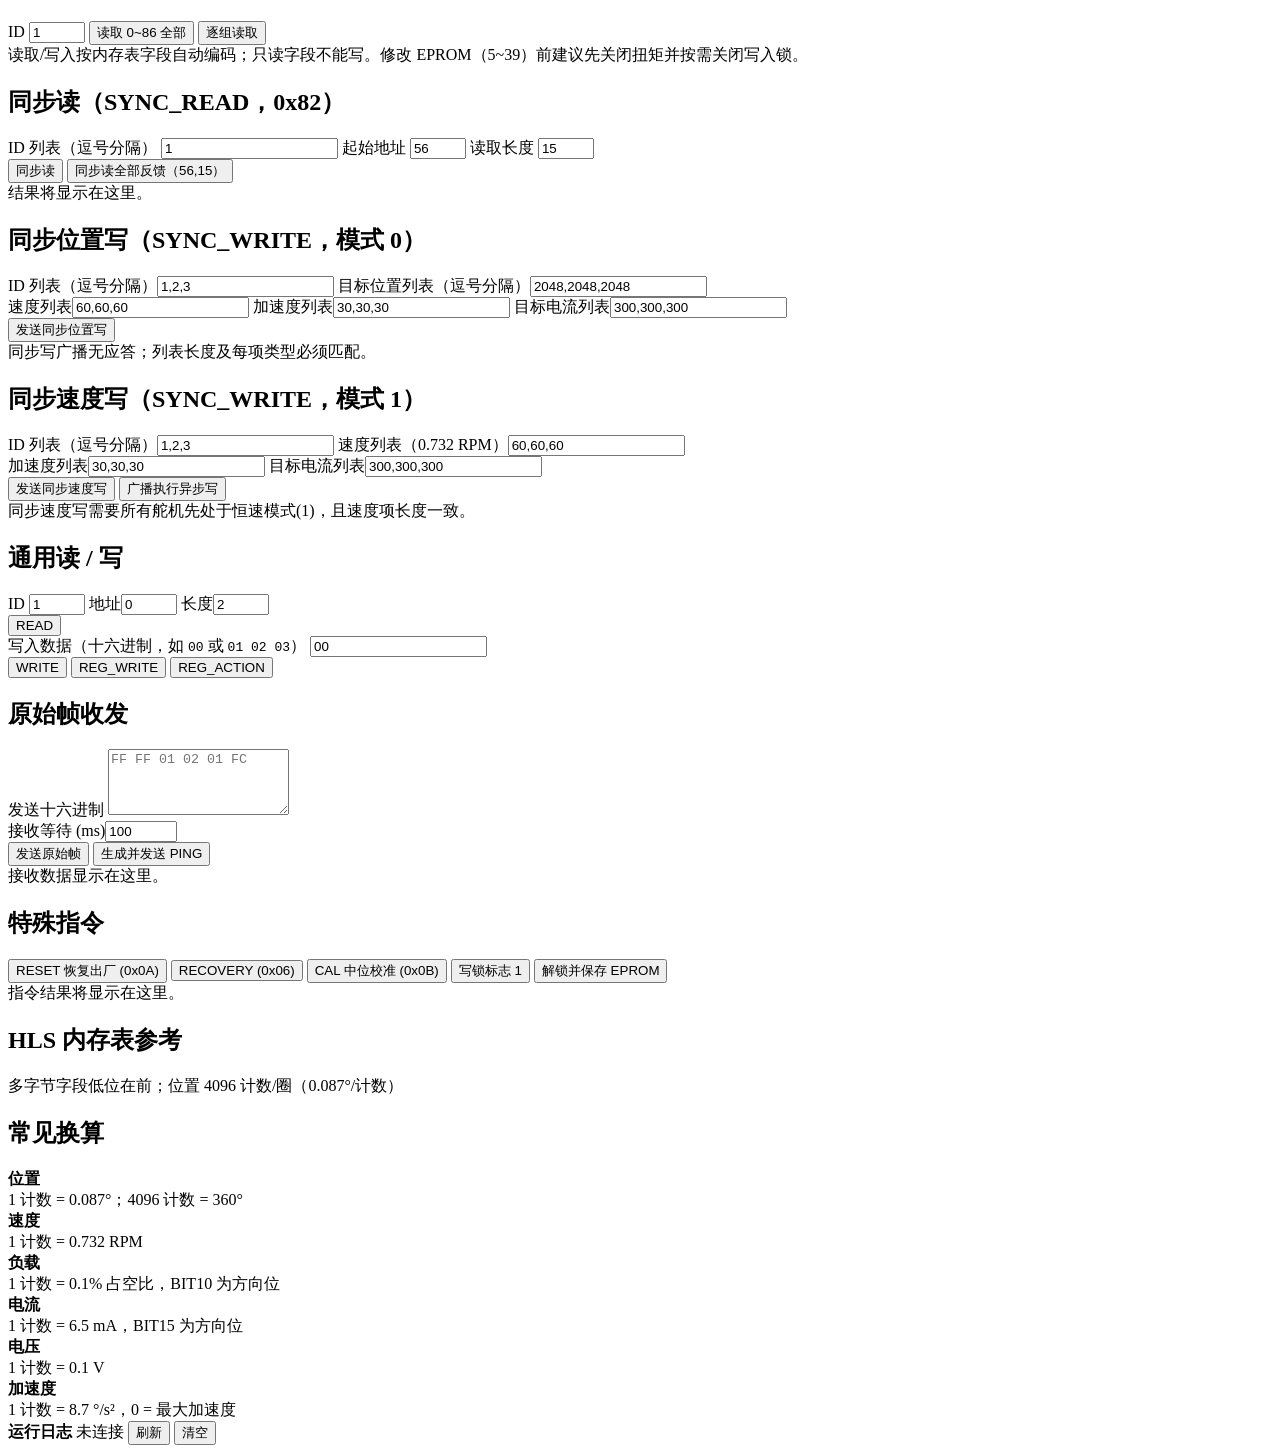
==== commit afd80f39: "hls_debugger: 初始化写入安全的位置环增益（Kp 32 / Kd 0） 批量初始化原本不写增益，舵机出厂 EPROM 的 P/D 是厂商默认的 32/40，而 robotd 启动后会用 r" ====
--- a/software/hls_servo_debugger/hls_debugger/static/index.html
+++ b/software/hls_servo_debugger/hls_debugger/static/index.html
@@ -166,6 +166,23 @@
           <div id="provCalibrateDesc" class="hint"></div>
 
           <div class="form-grid">
+            <label>位置环 Kp（21/50 号，0~254）
+              <input id="provKp" type="number" value="32" min="0" max="254">
+            </label>
+            <label>位置环 Kd（22/51 号，0~254）
+              <input id="provKd" type="number" value="0" min="0" max="254">
+            </label>
+          </div>
+          <div class="hint warn" id="provGainNote">
+            实测本机：<b>Kp = 200 会让关节自激振荡</b>——目标不动时电流 5 A、壳温升到
+            74 °C 并持续上升、人耳听到剧烈抖动；改成厂商默认的 <b>32</b> 后峰值电流
+            110 mA、温度不升。200 是 <code>robotd</code> 那份给 XL330（0..16383 标度）
+            调的 <code>gain</code>，在飞特 0..254 上是顶格。这里同时写 EEPROM 21/22
+            （掉电保存）与 RAM 50/51（立即生效）。<b>注意</b>：robotd 启动后会按
+            <code>robotd.toml</code> 的 <code>gain</code> 覆盖 RAM 50，两边要一致。
+          </div>
+
+          <div class="form-grid">
             <label>转中位速度（0.732 RPM/计数）
               <input id="provSpeed" type="number" value="60" min="-32767" max="32767">
             </label>
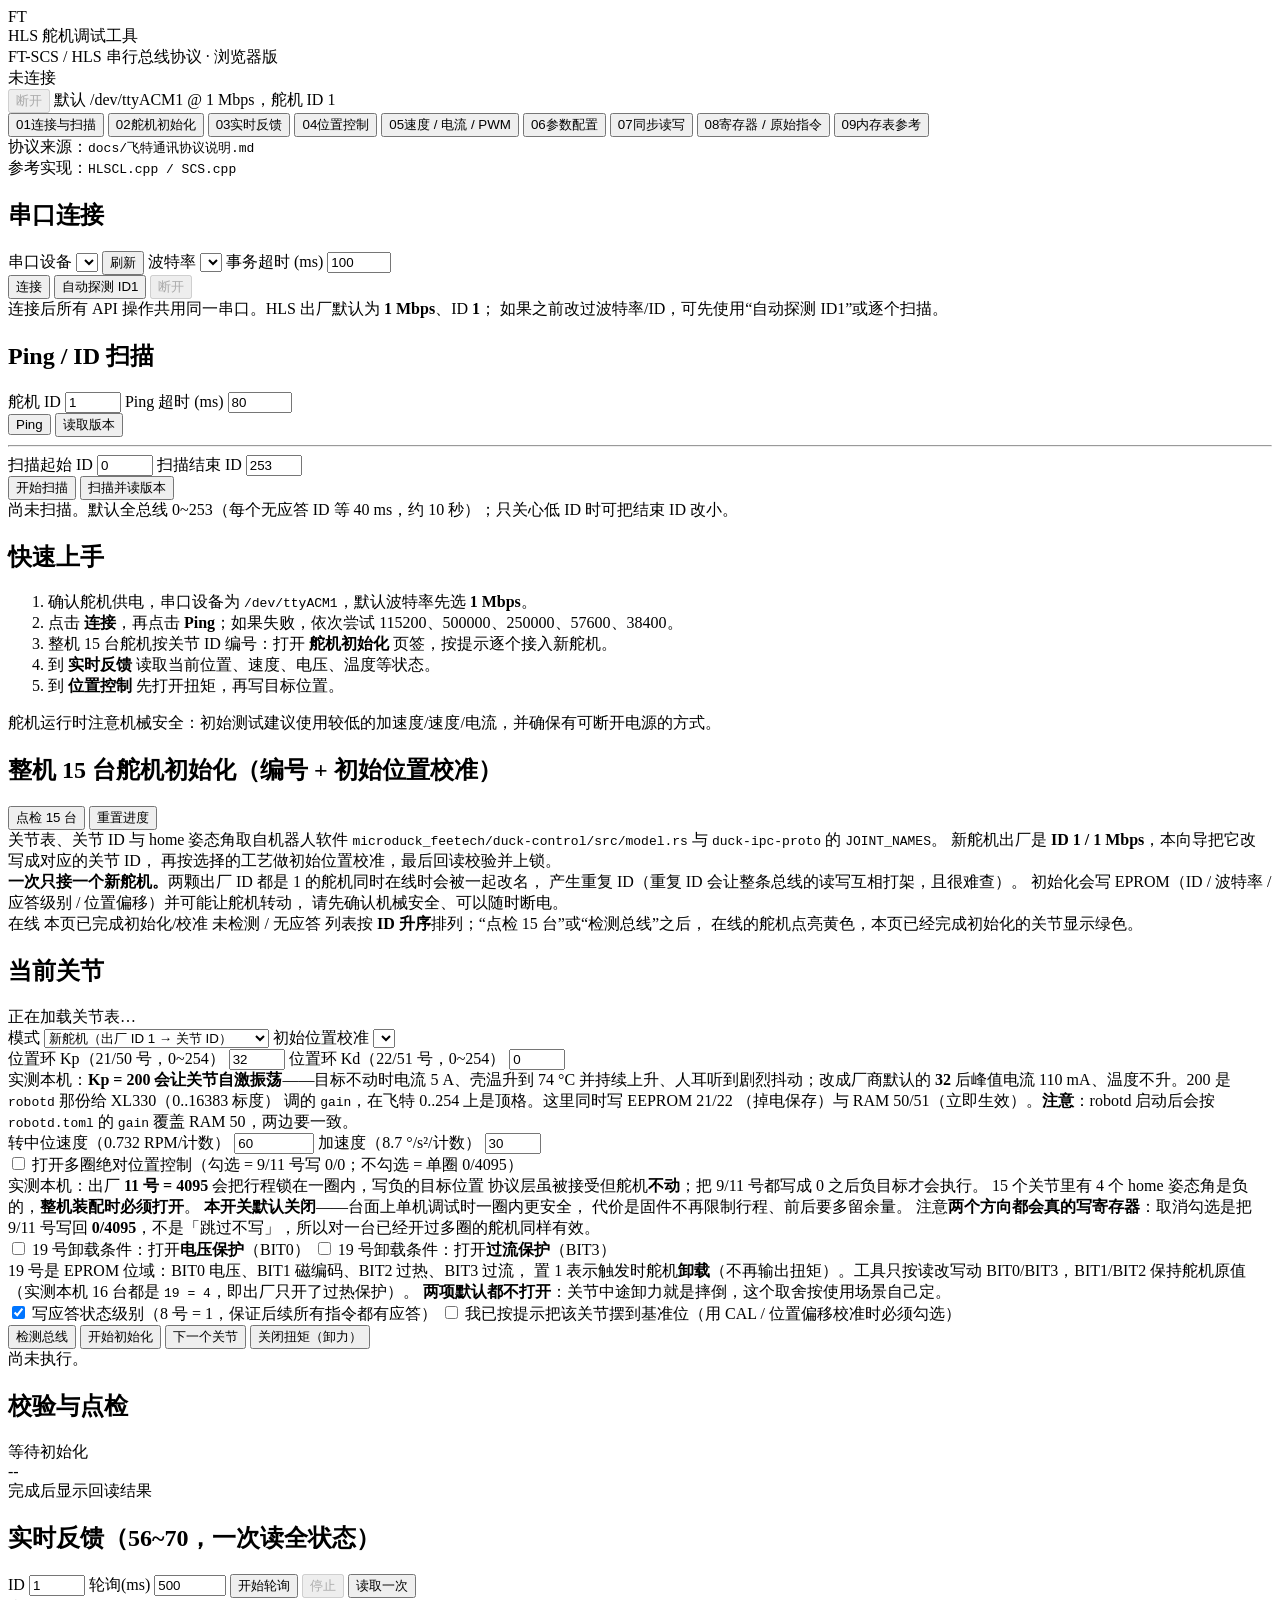
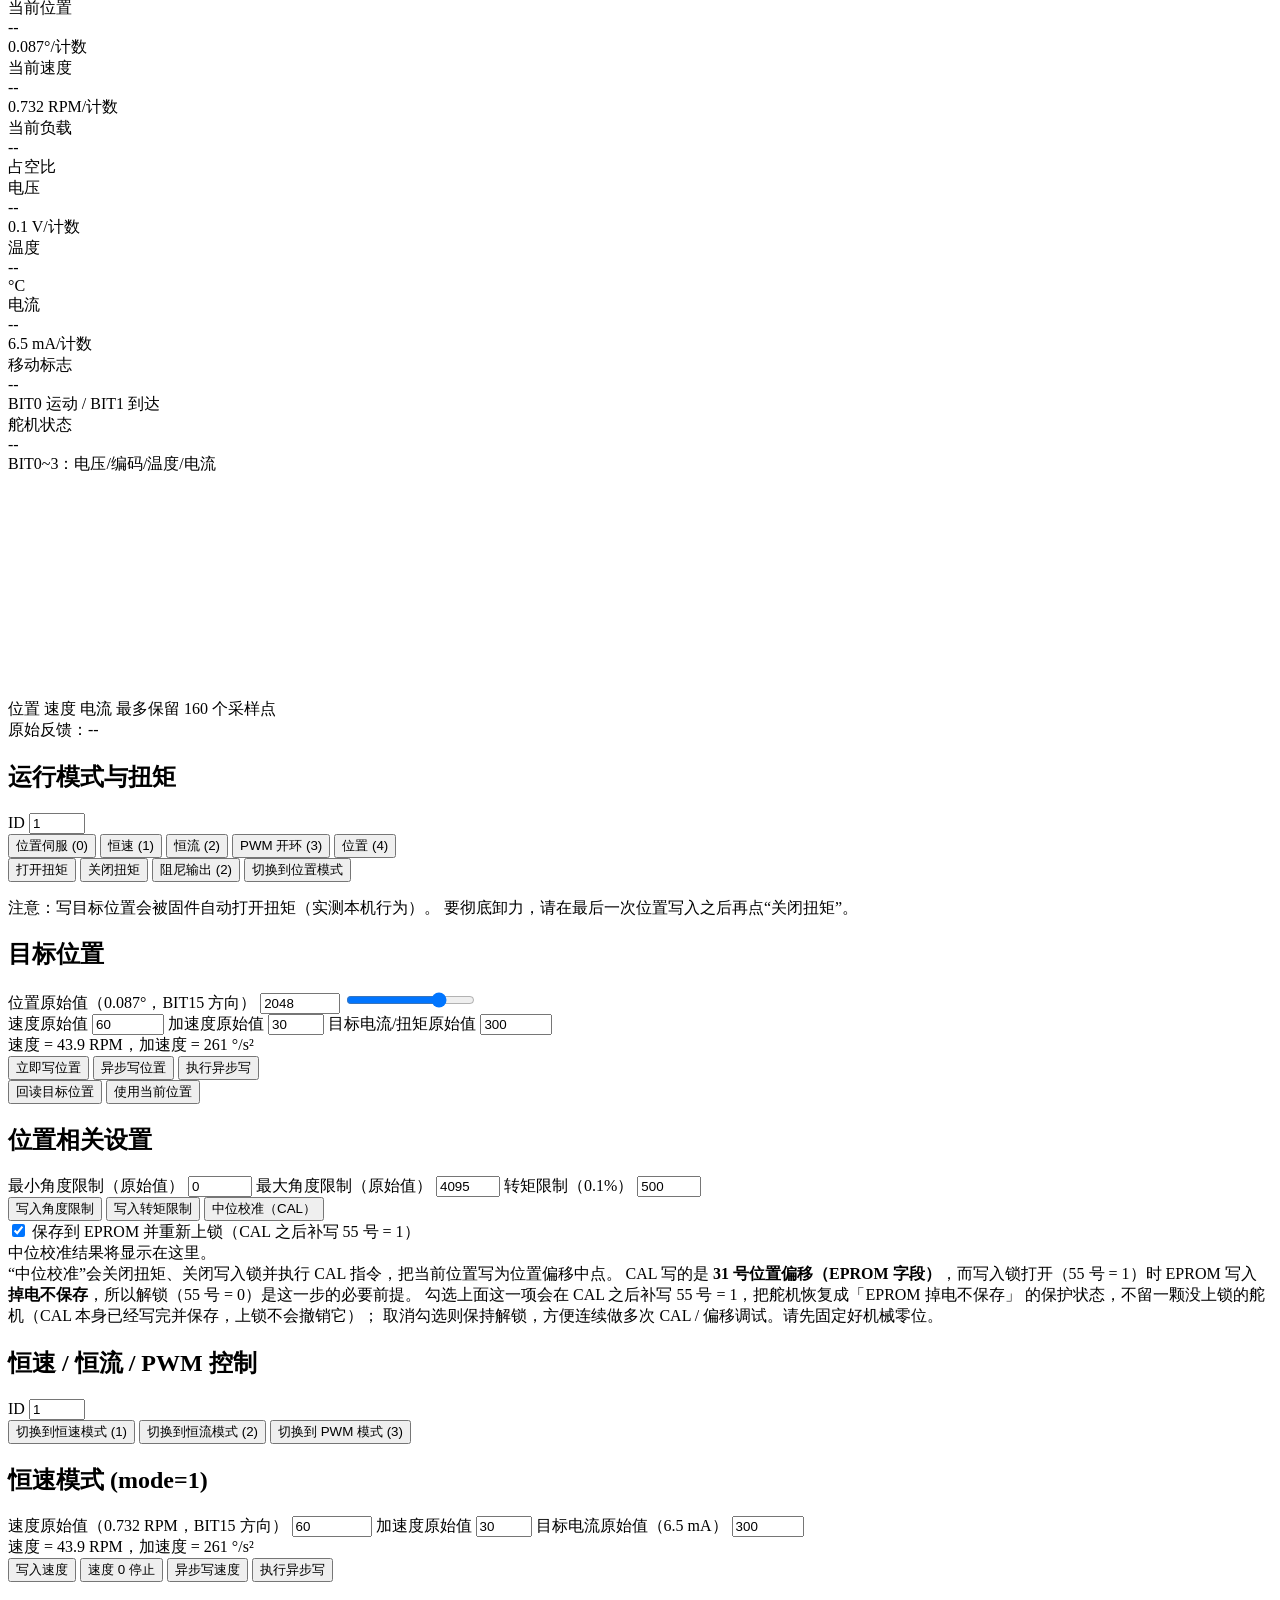
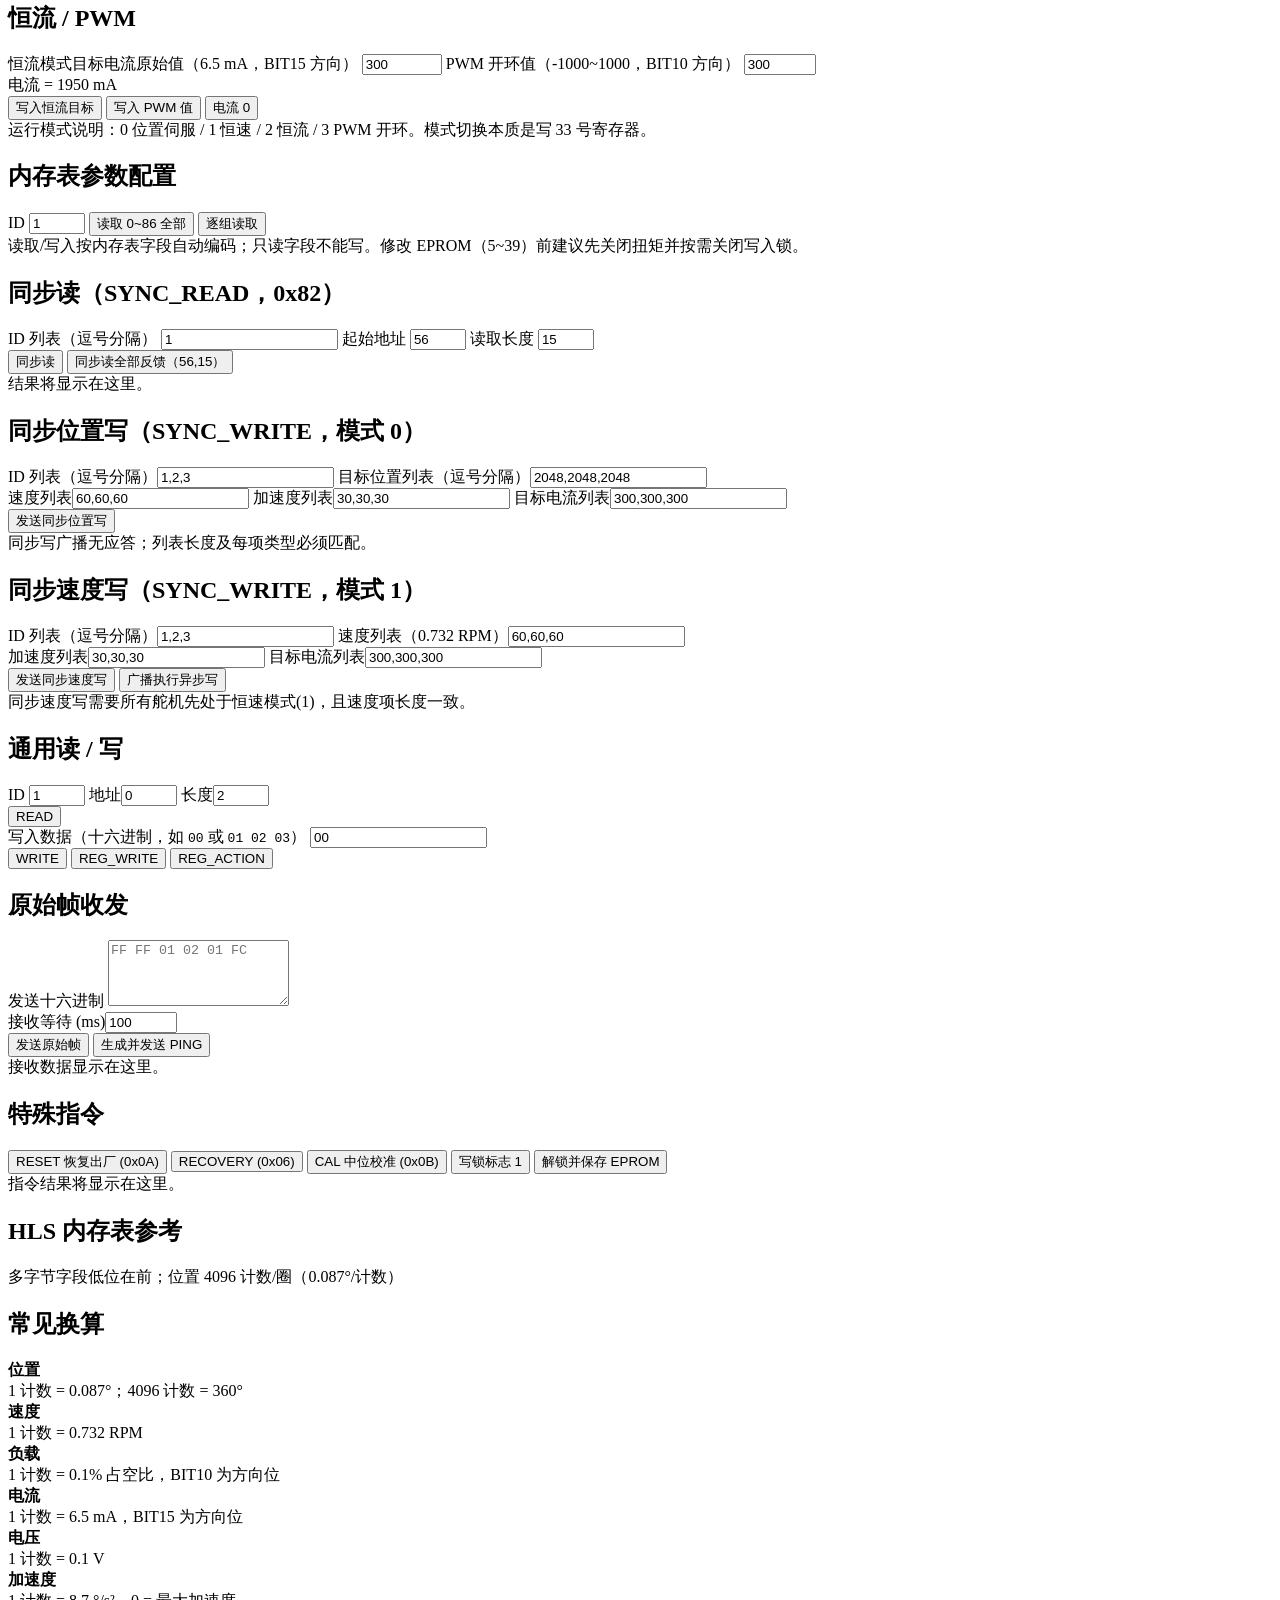
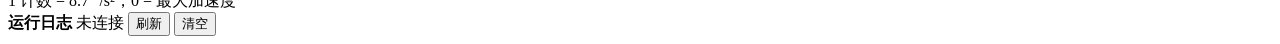
==== commit 4838dc0a: "优化舵机调试软件功能hls_servo_debugger" ====
--- a/software/hls_servo_debugger/hls_debugger/static/index.html
+++ b/software/hls_servo_debugger/hls_debugger/static/index.html
@@ -145,6 +145,13 @@
           请先确认机械安全、可以随时断电。
         </div>
         <div id="provProgress" class="prov-progress"></div>
+        <div class="prov-legend">
+          <span class="prov-legend-item online">在线</span>
+          <span class="prov-legend-item done">本页已完成初始化/校准</span>
+          <span class="prov-legend-item">未检测 / 无应答</span>
+          <span class="muted">列表按 <b>ID 升序</b>排列；“点检 15 台”或“检测总线”之后，
+            在线的舵机点亮黄色，本页已经完成初始化的关节显示绿色。</span>
+        </div>
       </div>
 
       <div class="grid-2">
@@ -192,14 +199,32 @@
           </div>
 
           <label class="check-row">
-            <input id="provMultiturn" type="checkbox" checked>
-            打开多圈绝对位置控制（9/11 号角度限制写 0）
+            <input id="provMultiturn" type="checkbox">
+            打开多圈绝对位置控制（勾选 = 9/11 号写 0/0；不勾选 = 单圈 0/4095）
           </label>
           <div class="hint warn" id="provMultiturnNote">
             实测本机：出厂 <b>11 号 = 4095</b> 会把行程锁在一圈内，写负的目标位置
             协议层虽被接受但舵机<b>不动</b>；把 9/11 号都写成 0 之后负目标才会执行。
-            15 个关节里有 4 个 home 姿态角是负的，所以这一项默认打开。
-            代价是固件不再限制行程，行程要靠上层软件兜住。
+            15 个关节里有 4 个 home 姿态角是负的，<b>整机装配时必须打开</b>。
+            <b>本开关默认关闭</b>——台面上单机调试时一圈内更安全，
+            代价是固件不再限制行程、前后要多留余量。
+            注意<b>两个方向都会真的写寄存器</b>：取消勾选是把 9/11 号写回
+            <b>0/4095</b>，不是「跳过不写」，所以对一台已经开过多圈的舵机同样有效。
+          </div>
+          <label class="check-row">
+            <input id="provProtectVoltage" type="checkbox">
+            19 号卸载条件：打开<b>电压保护</b>（BIT0）
+          </label>
+          <label class="check-row">
+            <input id="provProtectCurrent" type="checkbox">
+            19 号卸载条件：打开<b>过流保护</b>（BIT3）
+          </label>
+          <div class="hint" id="provProtectNote">
+            19 号是 EPROM 位域：BIT0 电压、BIT1 磁编码、BIT2 过热、BIT3 过流，
+            置 1 表示触发时舵机<b>卸载</b>（不再输出扭矩）。工具只按读改写动
+            BIT0/BIT3，BIT1/BIT2 保持舵机原值（实测本机 16 台都是
+            <code>19 = 4</code>，即出厂只开了过热保护）。
+            <b>两项默认都不打开</b>：关节中途卸力就是摔倒，这个取舍按使用场景自己定。
           </div>
           <label class="check-row">
             <input id="provResponseLevel" type="checkbox" checked>
@@ -339,8 +364,18 @@
             <button id="btnWriteTorqueLimit" class="btn">写入转矩限制</button>
             <button id="btnCalibrate" class="btn btn-danger">中位校准（CAL）</button>
           </div>
+          <label class="check-row">
+            <input id="calSaveEprom" type="checkbox" checked>
+            保存到 EPROM 并重新上锁（CAL 之后补写 55 号 = 1）
+          </label>
+          <div id="posCalResult" class="result-box muted">中位校准结果将显示在这里。</div>
           <div class="hint warn">
-            “中位校准”会关闭扭矩、关闭写入锁并执行 CAL 指令，把当前位置写为位置偏移中点。请先固定好机械零位。
+            “中位校准”会关闭扭矩、关闭写入锁并执行 CAL 指令，把当前位置写为位置偏移中点。
+            CAL 写的是 <b>31 号位置偏移（EPROM 字段）</b>，而写入锁打开（55 号 = 1）时
+            EPROM 写入<b>掉电不保存</b>，所以解锁（55 号 = 0）是这一步的必要前提。
+            勾选上面这一项会在 CAL 之后补写 55 号 = 1，把舵机恢复成「EPROM 掉电不保存」
+            的保护状态，不留一颗没上锁的舵机（CAL 本身已经写完并保存，上锁不会撤销它）；
+            取消勾选则保持解锁，方便连续做多次 CAL / 偏移调试。请先固定好机械零位。
           </div>
         </div>
       </div>
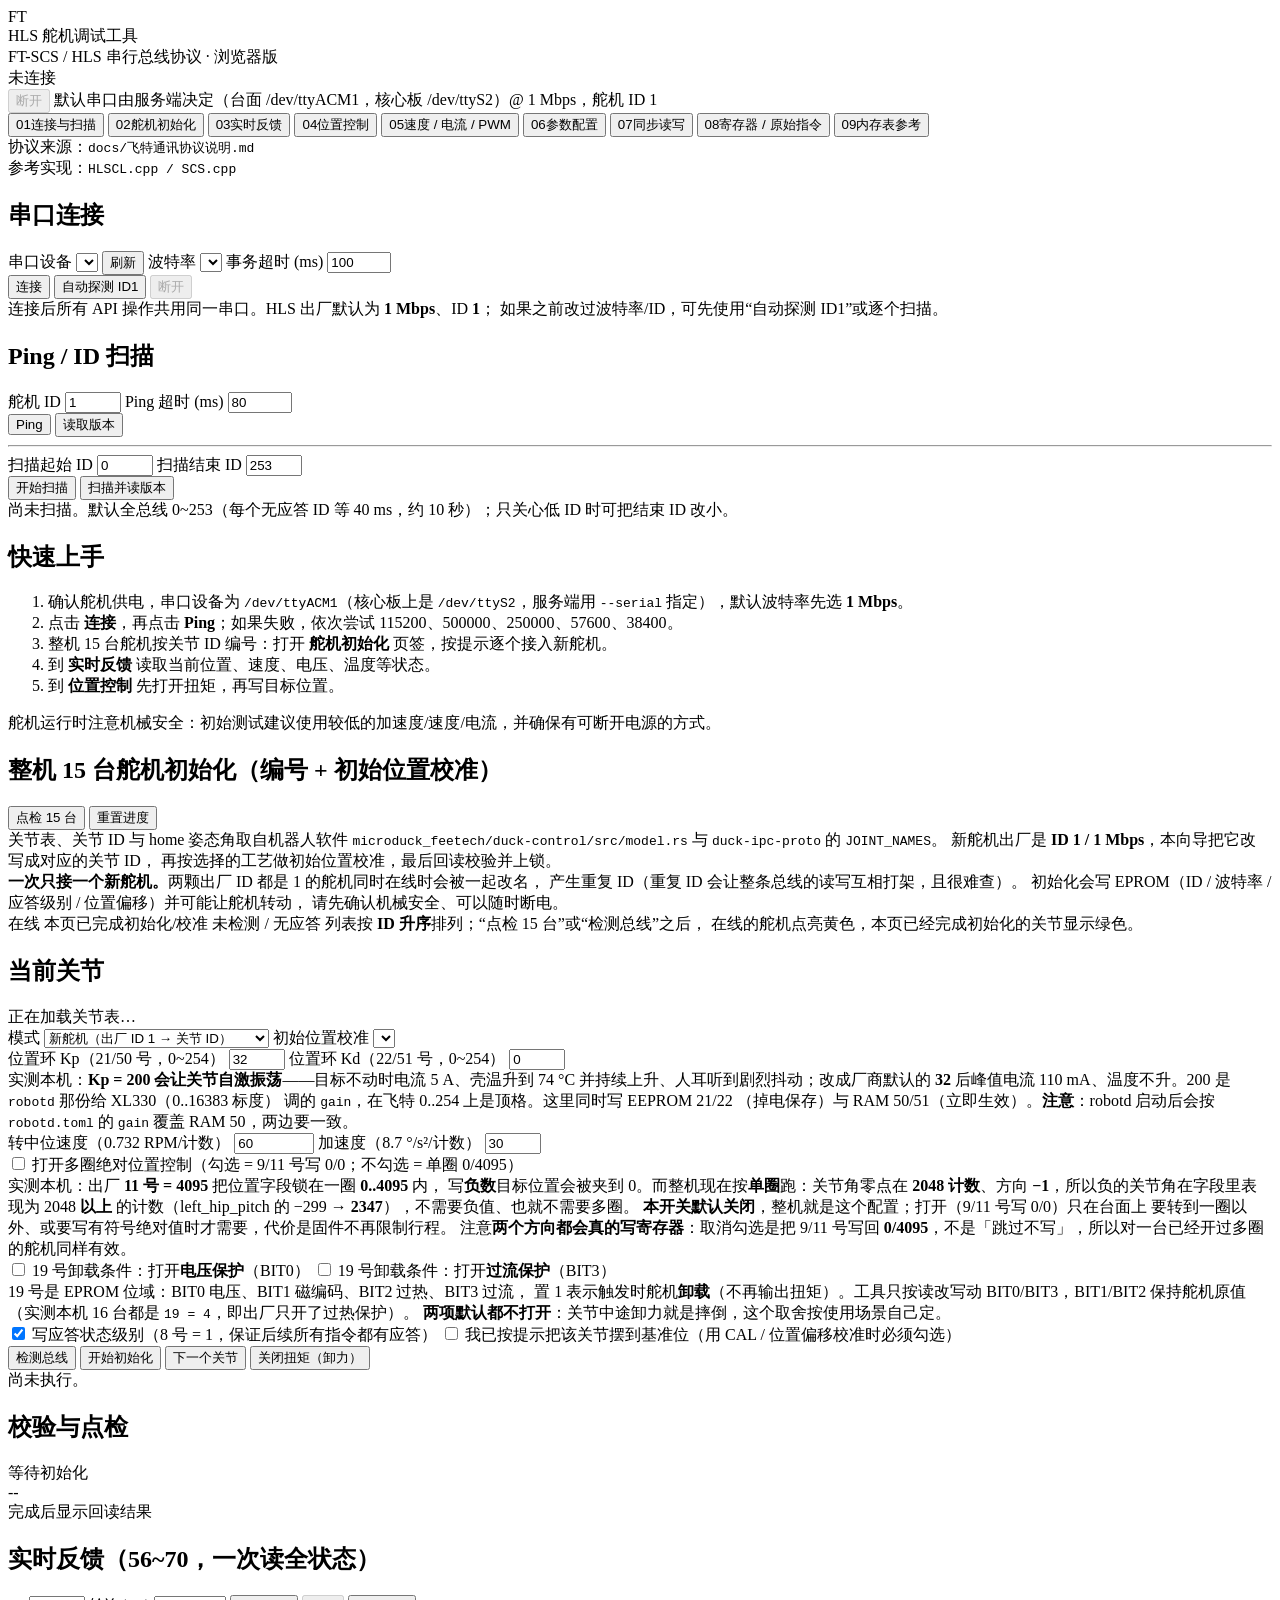
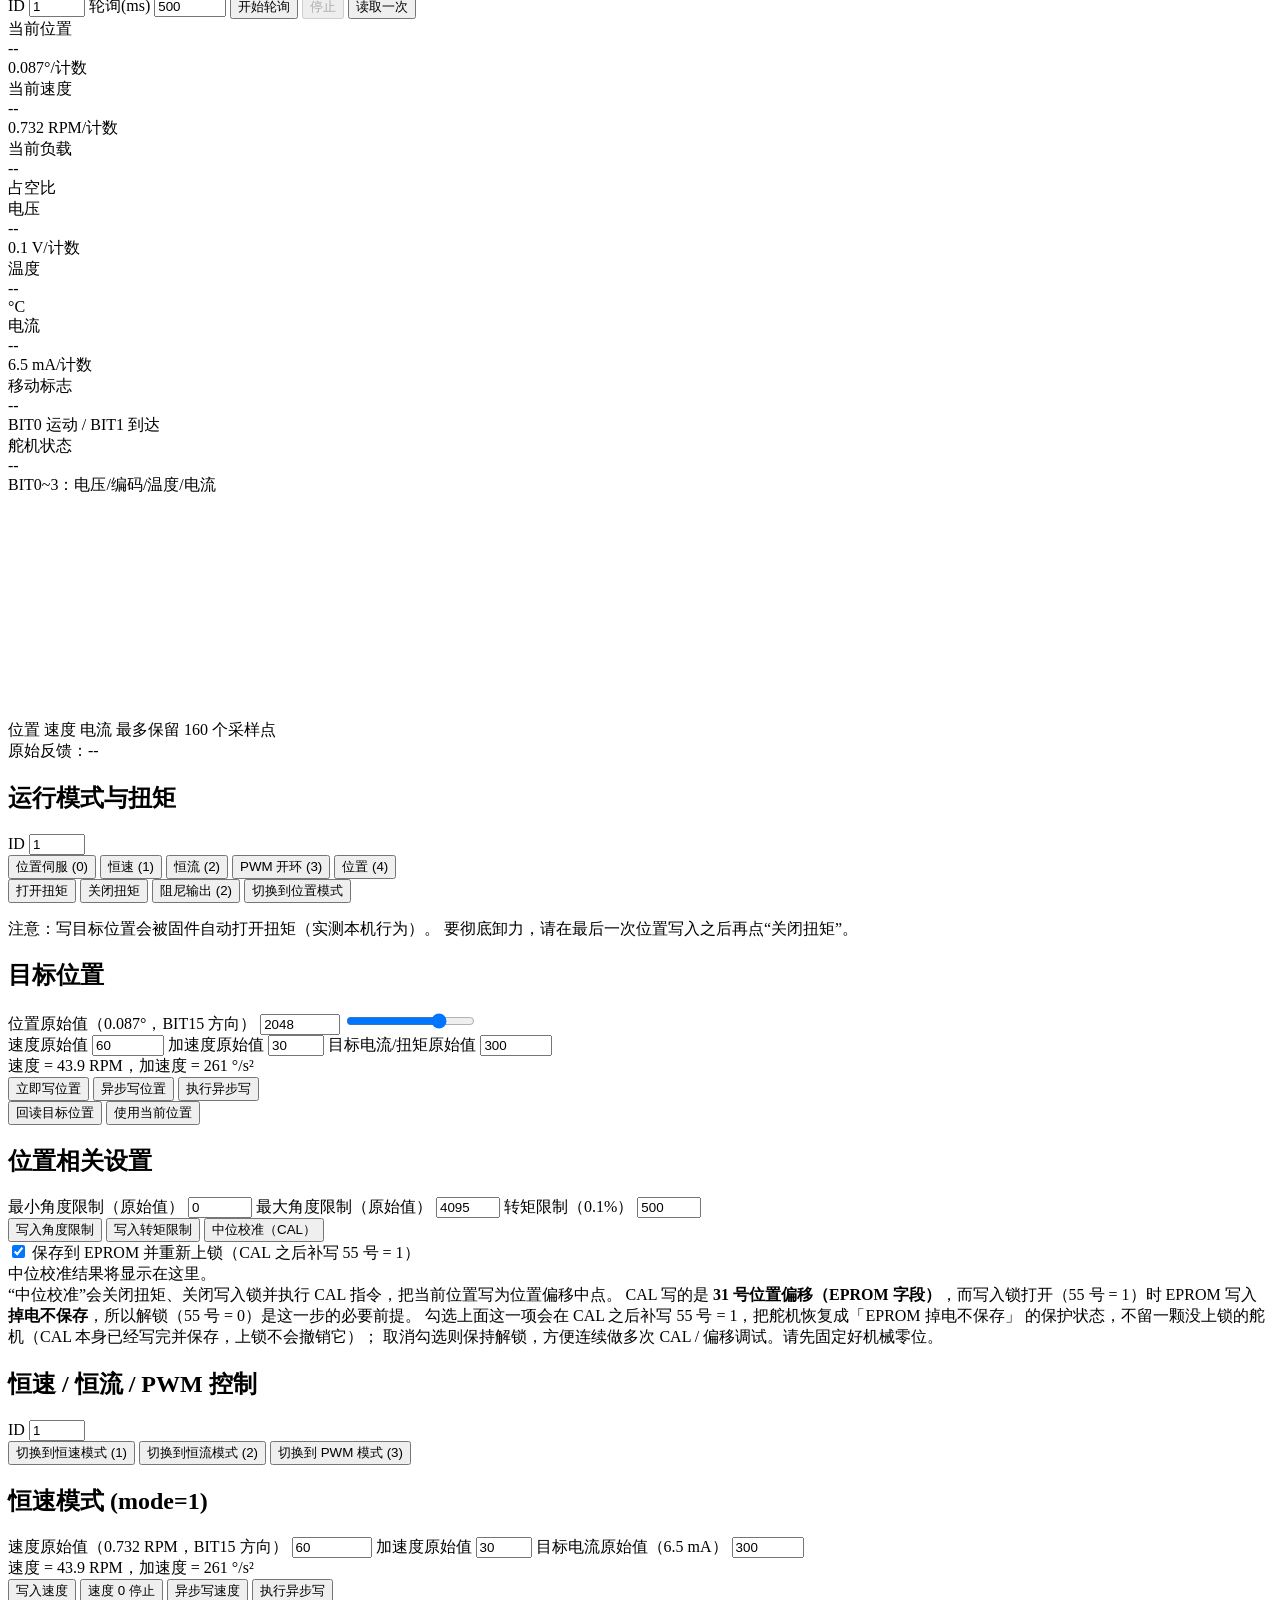
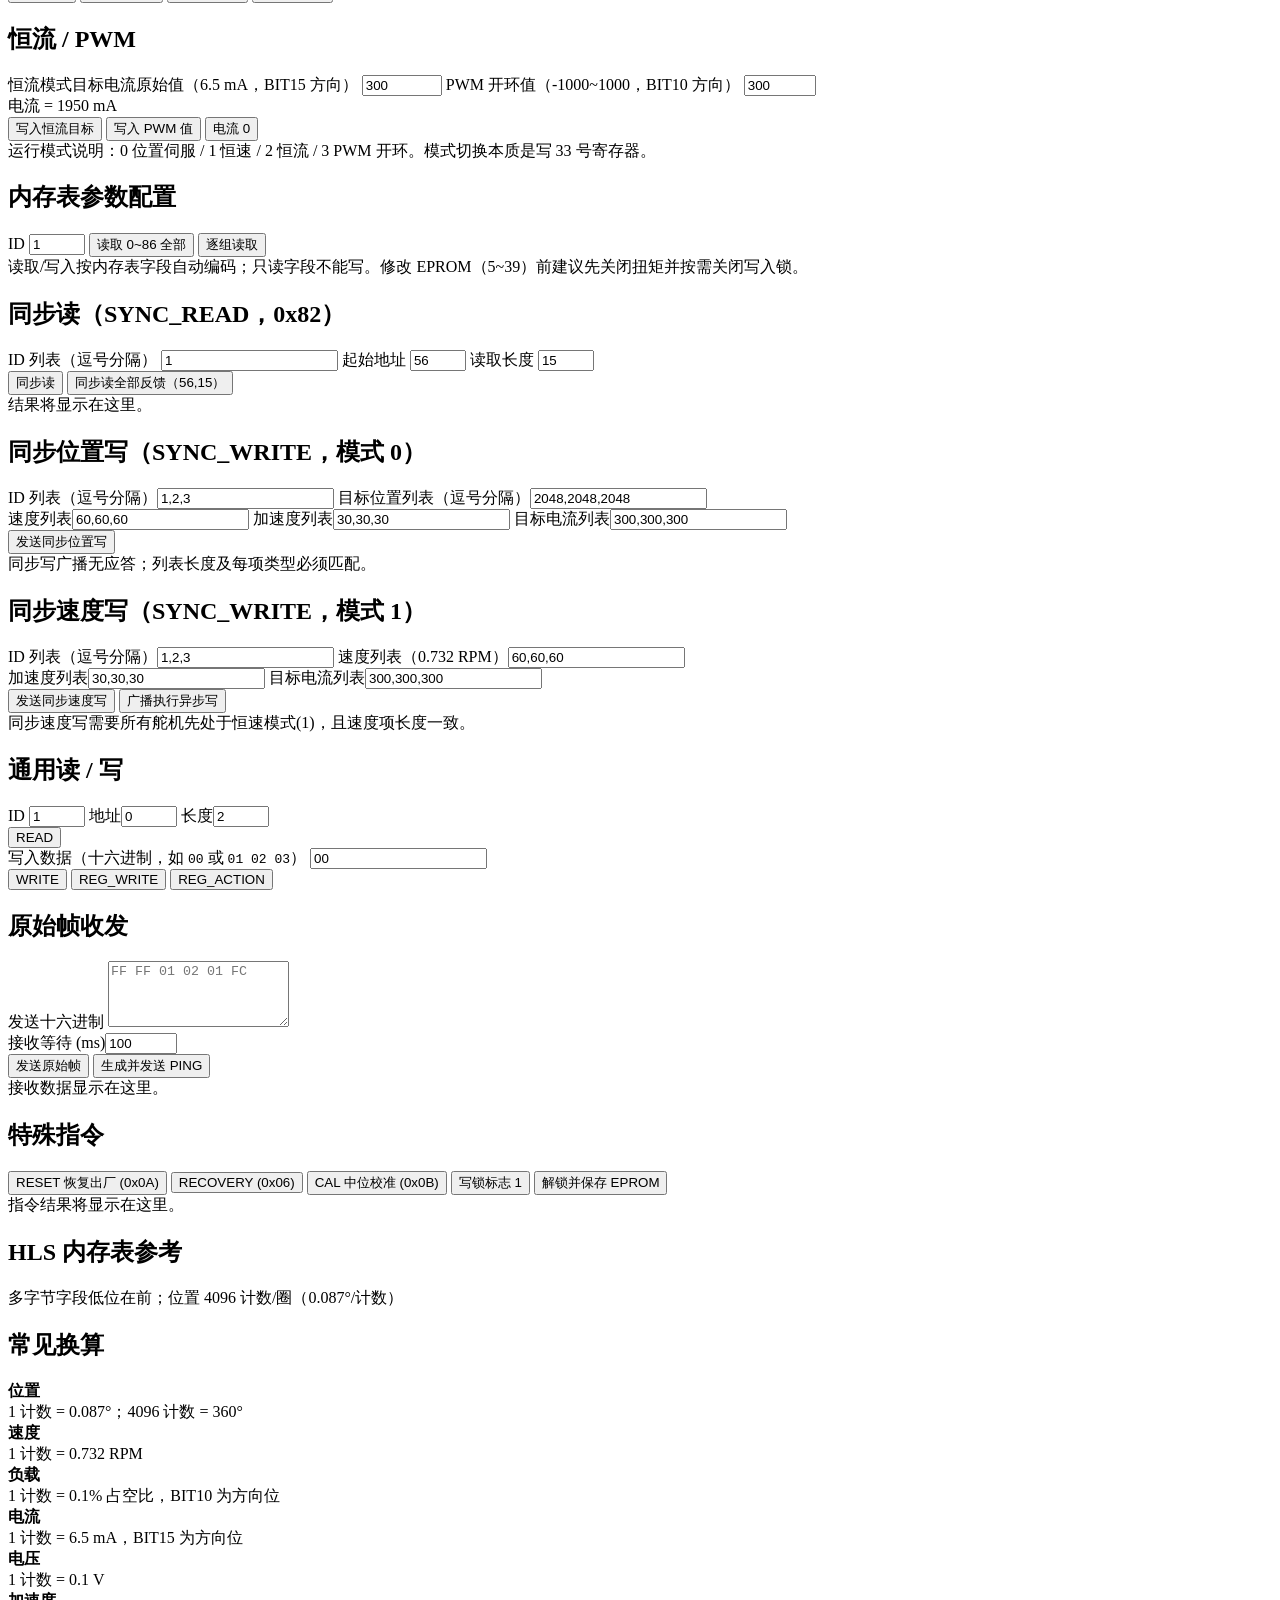
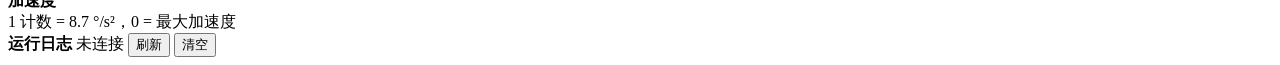
==== commit 0a73426c: "最新优化同步" ====
--- a/software/hls_servo_debugger/hls_debugger/static/index.html
+++ b/software/hls_servo_debugger/hls_debugger/static/index.html
@@ -23,7 +23,7 @@
   </div>
   <div class="top-actions">
     <button id="btnTopDisconnect" class="btn btn-ghost" disabled>断开</button>
-    <span id="appHint" class="muted">默认 /dev/ttyACM1 @ 1 Mbps，舵机 ID 1</span>
+    <span id="appHint" class="muted">默认串口由服务端决定（台面 /dev/ttyACM1，核心板 /dev/ttyS2）@ 1 Mbps，舵机 ID 1</span>
   </div>
 </header>
 
@@ -109,7 +109,7 @@
       <div class="card">
         <h2>快速上手</h2>
         <ol class="steps">
-          <li>确认舵机供电，串口设备为 <code>/dev/ttyACM1</code>，默认波特率先选 <b>1 Mbps</b>。</li>
+          <li>确认舵机供电，串口设备为 <code>/dev/ttyACM1</code>（核心板上是 <code>/dev/ttyS2</code>，服务端用 <code>--serial</code> 指定），默认波特率先选 <b>1 Mbps</b>。</li>
           <li>点击 <b>连接</b>，再点击 <b>Ping</b>；如果失败，依次尝试 115200、500000、250000、57600、38400。</li>
           <li>整机 15 台舵机按关节 ID 编号：打开 <b>舵机初始化</b> 页签，按提示逐个接入新舵机。</li>
           <li>到 <b>实时反馈</b> 读取当前位置、速度、电压、温度等状态。</li>
@@ -203,11 +203,12 @@
             打开多圈绝对位置控制（勾选 = 9/11 号写 0/0；不勾选 = 单圈 0/4095）
           </label>
           <div class="hint warn" id="provMultiturnNote">
-            实测本机：出厂 <b>11 号 = 4095</b> 会把行程锁在一圈内，写负的目标位置
-            协议层虽被接受但舵机<b>不动</b>；把 9/11 号都写成 0 之后负目标才会执行。
-            15 个关节里有 4 个 home 姿态角是负的，<b>整机装配时必须打开</b>。
-            <b>本开关默认关闭</b>——台面上单机调试时一圈内更安全，
-            代价是固件不再限制行程、前后要多留余量。
+            实测本机：出厂 <b>11 号 = 4095</b> 把位置字段锁在一圈 <b>0..4095</b> 内，
+            写<b>负数</b>目标位置会被夹到 0。而整机现在按<b>单圈</b>跑：关节角零点在
+            <b>2048 计数</b>、方向 <b>−1</b>，所以负的关节角在字段里表现为 2048 <b>以上</b>
+            的计数（left_hip_pitch 的 −299 → <b>2347</b>），不需要负值、也就不需要多圈。
+            <b>本开关默认关闭</b>，整机就是这个配置；打开（9/11 号写 0/0）只在台面上
+            要转到一圈以外、或要写有符号绝对值时才需要，代价是固件不再限制行程。
             注意<b>两个方向都会真的写寄存器</b>：取消勾选是把 9/11 号写回
             <b>0/4095</b>，不是「跳过不写」，所以对一台已经开过多圈的舵机同样有效。
           </div>
